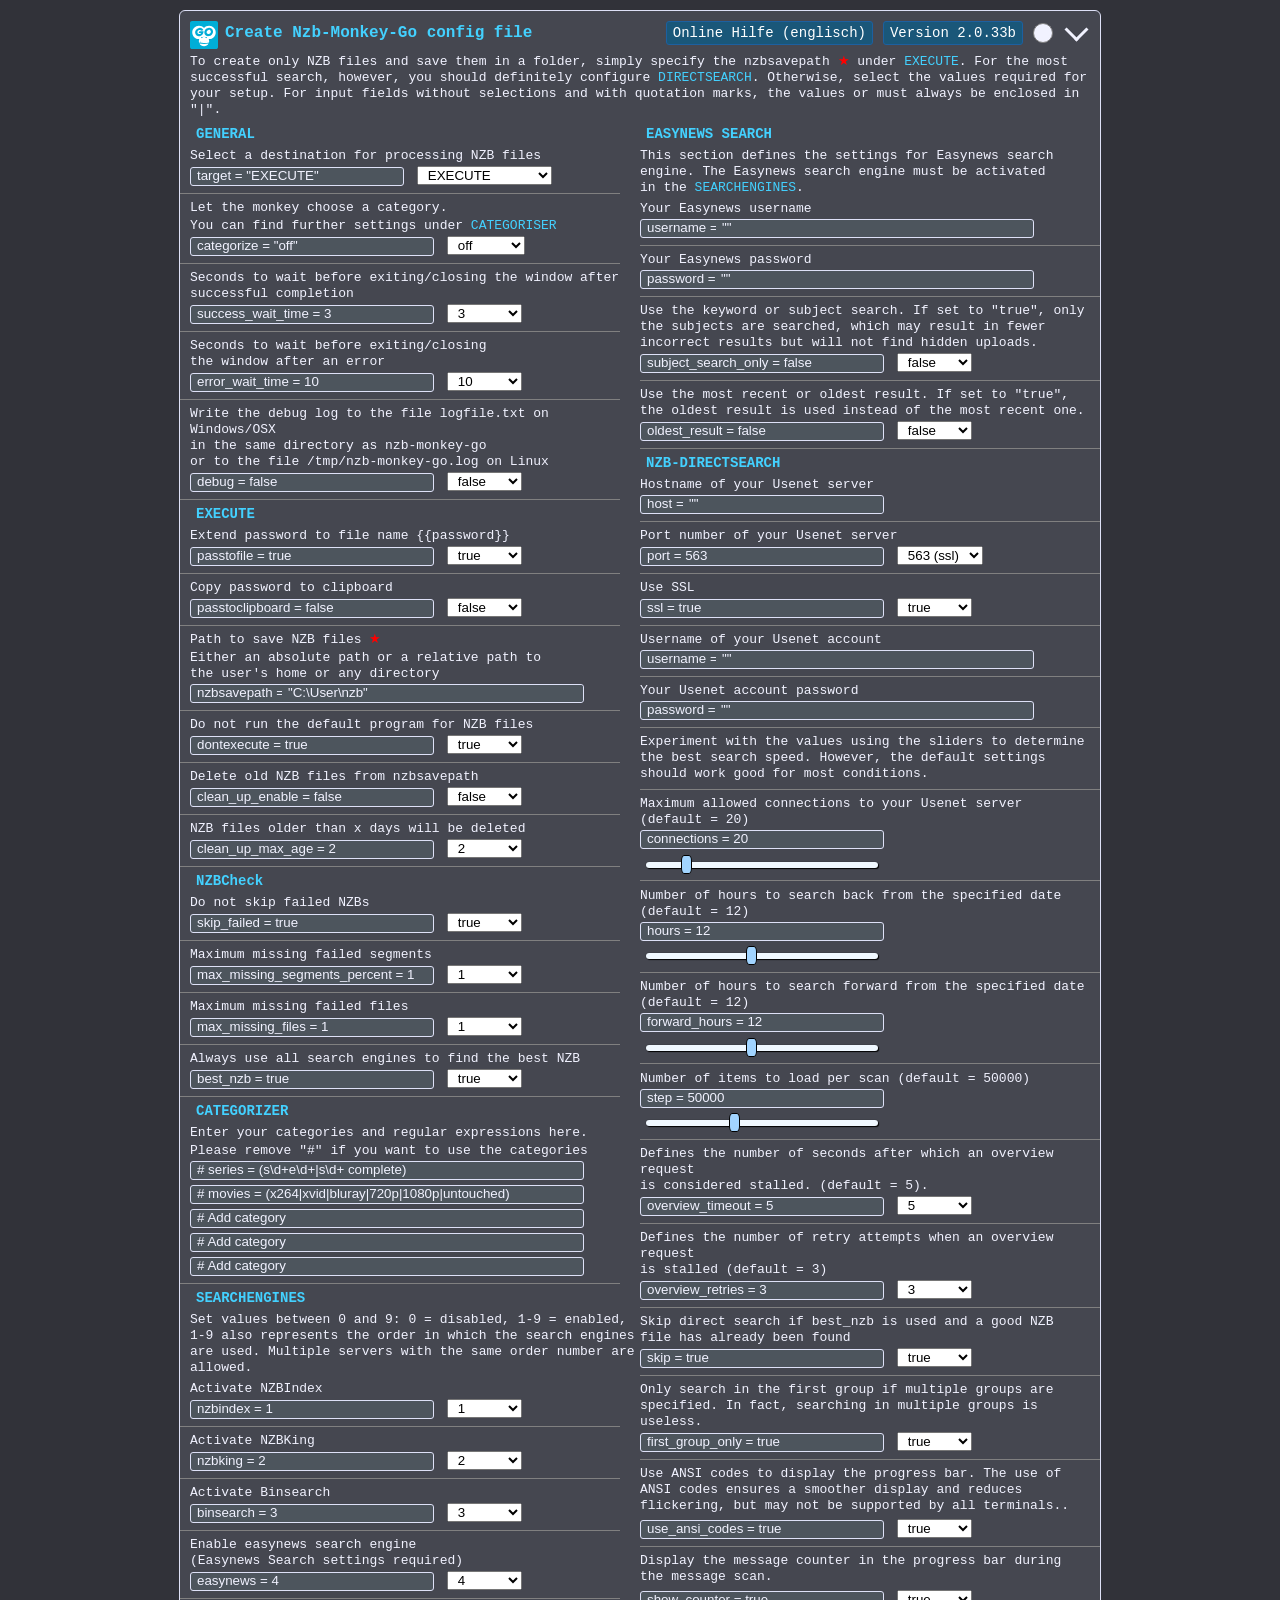
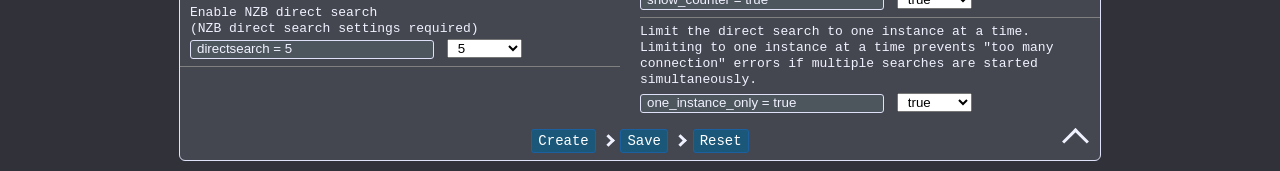
==== src/index.html @ 4f12f962 "Add files via upload" ====
<!--
 * @package monkey-go-config-file-generator
 * @author zwiebus
 * @author TENSAI
-->
<!doctype html>
<html lang="en">
<head>
<meta charset="utf-8">
<meta name="viewport" content="width=device-width, initial-scale=1">
<link rel="shortcut icon" href="nzb-monkey-go.ico">
<link rel="stylesheet" href="styles.css"/>
<title>Monkey-Go-conf-GUI</title>
<script src="template3.0.js"></script> 
</head>
<body>
<div class="container">
<a class="monkey" href="https://github.com/Tensai75/nzb-monkey-go" target="_blank" title="Nzb-monkey-Go"></a>
<a class="dl tobottom" onclick="scrollToBottom();"></a>
<a class="dl sun" id="changestyle" onclick="changeStyle()"></a>
<a class="dl button" href="https://github.com/zwiebus/monkey-go-config-file-generator/releases/" target="_blank" title="Webseite auf neue Version pr&uuml;fen" target="_blank">Version 2.0.33b</a>
<a href="https://github.com/Tensai75/nzb-monkey-go/wiki/" class="dl button" title="Nzb-monkey-Go Wiki" target="_blank">Online Hilfe (englisch)</a>
<h2>Create Nzb-Monkey-Go config file</h2>
<p>To create only NZB files and save them in a folder, simply specify the nzbsavepath <font color="#FF0000">&#9733;</font> under <span class="cat">EXECUTE</span>. For the most successful search, however, you should definitely configure <a class="cat" href="#directsearch">DIRECTSEARCH</a>. Otherwise, select the values required for your setup. For input fields without selections and with quotation marks, the values or must always be enclosed in "|".</p>
<form id="pg" name="pg">
<div class="column">
<div id="general">
<h1>GENERAL</h1>
 <div class="section">
  <p>Select a destination for processing NZB files</p>
  <div class="pgStandard">
   <input type="text" id="pgEXECUTE" name="pgEXECUTE" value="target = &quot;EXECUTE&quot;" readonly/>
     <select class="select" id="select_target">
      <option value="&quot;EXECUTE&quot;">EXECUTE</option>
      <option value="&quot;SABNZBD&quot;">SABNZBD</option>
      <option value="&quot;NZBGET&quot;">NZBGET</option>
      <option value="&quot;SYNOLOGYDLS&quot;">SYNOLOGYDLS</option>
     </select>
   </div>
  <hr class="hrl" size="1" noshade="">
<p>Let the monkey choose a category.</p>
<p>You can find further settings under <a href="#categories" class="cat">CATEGORISER</a></p>
  <div class="pgStandard">
   <input type="text" id="pgcategorize" name="pgcategorize" value="categorize = &quot;off&quot;" readonly/>
     <select class="select" id="select_target_cat" onchange="changeValue(event);">
      <option value="categorize = &quot;off&quot;">off</option>
      <option value="categorize = &quot;auto&quot;">car</option>
      <option value="categorize = &quot;manual&quot;">manual</option>
     </select>
   </div>
  <hr class="hrl" size="1" noshade="">
<p>Seconds to wait before exiting/closing the window after successful completion</p>
  <div class="pgStandard">
   <input type="text" id="pgsuccess_wait_time" name="pgsuccess_wait_time" value="success_wait_time = 3" readonly/>
     <select class="select" onchange="changeValue(event);">
      <option value="success_wait_time = 3">3</option>
      <option value="success_wait_time = 6">6</option>
      <option value="success_wait_time = 10">10</option>
      <option value="success_wait_time = 15">15</option>
     </select>
   </div>
  <hr class="hrl" size="1" noshade="">
<p>Seconds to wait before exiting/closing<br>the window after an error</p>
  <div class="pgStandard">
   <input type="text" id="pgerror_wait_time" name="pgerror_wait_time" value="error_wait_time = 10" readonly/>
     <select class="select" onchange="changeValue(event);">
      <option value="error_wait_time = 10">10</option>
      <option value="error_wait_time = 15">15</option>
      <option value="error_wait_time = 20">20</option>
     </select>
  </div>
  <hr class="hrl" size="1" noshade="">
<p>Write the debug log to the file logfile.txt on Windows/OSX <br>in the same directory as nzb-monkey-go<br>or to the file /tmp/nzb-monkey-go.log on Linux</p>
  <div class="pgStandard">
   <input type="text" id="pgdebug" name="pgdebug" value="debug = false" readonly/>
     <select class="select" onchange="changeValue(event);">
      <option value="debug = false">false</option>
      <option value="debug = true">true</option>
     </select>
   </div>
 </div>
<hr class="hrl" size="1" noshade="">
</div>
<div id="executed" style="display:block;">
<h1>EXECUTE</h1>
<p>Extend password to file name {{password}}</p>
  <div class="pgStandard"><input type="text" id="pgpasstofile" name="pgpasstofile" value="passtofile = true" readonly/>
    <select class="select" onchange="changeValue(event);">
      <option value="passtofile = true">true</option>
      <option value="passtofile = false">false</option>
     </select>
   </div>
<hr class="hrl" size="1" noshade="">
<p>Copy password to clipboard</p>
  <div class="pgStandard"><input type="text" id="pgpasstoclipboard" name="pgpasstoclipboard" value="passtoclipboard = false" readonly/>
     <select class="select" onchange="changeValue(event);">
      <option value="passtoclipboard = false">false</option>
      <option value="passtoclipboard = true">true</option>
     </select>
  </div>
<hr class="hrl" size="1" noshade="">
<p>Path to save NZB files <font color="#FF0000">&#9733;</font></p>
<p>Either an absolute path or a relative path to <br>the user's home or any directory</p>
<div class="pgStandard"><input class="large-input" type="text" id="pgnzbsavepath" name="pgnzbsavepath" value="nzbsavepath = &quot;C:\User\nzb&quot;" readonly/><input class="medium-input" id="comb" value="&quot;C:\User\nzb&quot;" style="margin-left:-302px;width:289px;" oninput="combine(event);" onfocus="setCursor();"><input type="text" value="nzbsavepath = " hidden/></div>
<hr class="hrl" size="1" noshade="">
<p>Do not run the default program for NZB files</p>
<div class="pgStandard"><input type="text" id="pgdontexecute" name="pgdontexecute" value="dontexecute = true" readonly/>
     <select class="select" onchange="changeValue(event);">
      <option value="dontexecute = true">true</option>
      <option value="dontexecute = false">false</option>
     </select>
     </div>
<hr class="hrl" size="1" noshade="">
<p>Delete old NZB files from nzbsavepath</p>
<div class="pgStandard"><input type="text" id="pgclean_up_enable" name="pgclean_up_enable" value="clean_up_enable = false" readonly/>
     <select class="select" onchange="changeValue(event);">
      <option value="clean_up_enable = false">false</option>
      <option value="clean_up_enable = true">true</option>
     </select>
     </div>
<hr class="hrl" size="1" noshade="">
<p>NZB files older than x days will be deleted</p>
<div class="pgStandard"><input type="text" id="pgclean_up_max_age" name="pgclean_up_max_age" value="clean_up_max_age = 2" readonly/>
     <select class="select" onchange="changeValue(event);">
      <option value="clean_up_max_age = 2">2</option>
      <option value="clean_up_max_age = 1">1</option>
      <option value="clean_up_max_age = 5">5</option>
     </select>
     </div>
</div>
<div id="sabnzbd" style="display:none;">
<h1>SABNZBD</h1>
<p>SABnzbd hostname</p>
<div class="pgStandard"><input type="text" id="pghost" name="pghost" value="host = &quot;localhost&quot;" readonly/><input class="small-input" type="text" id="comb" value="&quot;localhost&quot;" style="margin-left:-201px;" oninput="combine(event);" onfocus="setCursor();"><input type="text" value="host = " hidden/></div>
<hr class="hrl" size="1" noshade="">
<p>SABnzbd port</p>
<div class="pgStandard"><input type="text" id="pgport" name="pgport" value="port = 8080" readonly/><input class="small-input" type="text" id="comb" value="8080" style="margin-left:-201px;" oninput="combine(event);" onfocus="setCursor();"><input type="text" value="port = " hidden/></div>
<hr class="hrl" size="1" noshade="">
<p>Use https</p>
<div class="pgStandard"><input type="text" id="pgssl" name="pgssl" value="ssl = false" readonly/>
     <select class="select" onchange="changeValue(event);">
      <option value="ssl = false">false</option>
      <option value="ssl = true">true</option>
     </select></div>
<hr class="hrl" size="1" noshade="">
<p>Skip SSL security checks <br>(e.g. for self-signed certificates)</p>
<div class="pgStandard"><input type="text" id="pgskip_check" name="pgskip_check" value="skip_check = false" readonly/>
     <select class="select" onchange="changeValue(event);">
      <option value="skip_check = false">false</option>
      <option value="skip_check = true">true</option>
     </select>
     </div>
<hr class="hrl" size="1" noshade="">
<p>NZB key. Found under Settings/General/Security. The NZB is passed directly to SABNZBD.</p>
<div class="pgStandard"><input class="large-input" type="text" id="pgnzbkey" name="pgnzbkey" value="nzbkey = &quot;&quot;" readonly/><input class="medium-input" id="comb" value="&quot;&quot;" style="margin-left:-335px;" oninput="combine(event);" onfocus="setCursor();"><input type="text" value="nzbkey = " hidden/></div>
<hr class="hrl" size="1" noshade="">
<p>Basic Auth Username</p>
<div class="pgStandard"><input type="text" class="large-input" id="pgbasicauth_username" name="pgbasicauth_username" value="basicauth_username = &quot;&quot;" readonly/><input id="comb" value="&quot;&quot;" style="margin-left:-256px;" oninput="combine(event);" onfocus="setCursor();"><input type="text" value="basicauth_username = " hidden/></div>
<hr class="hrl" size="1" noshade="">
<p>Basic Auth Password</p>
<div class="pgStandard"><input type="text" class="large-input" id="pgbasicauth_password" name="pgbasicauth_password" value="basicauth_password = &quot;&quot;" readonly/><input id="comb" value="&quot;&quot;" style="margin-left:-257px;" oninput="combine(event);" onfocus="setCursor();"><input type="text" value="basicauth_password = " hidden/></div>
<hr class="hrl" size="1" noshade="">
<p>Basepath</p>
<div class="pgStandard"><input class="large-input" type="text" id="pgbasepath" name="pgbasepath" value="basepath = &quot;&quot;" readonly/><input class="medium-input" id="comb" value="&quot;&quot;" style="margin-left:-323px;" oninput="combine(event);" onfocus="setCursor();"><input type="text" value="basepath = " hidden/></div>
<hr class="hrl" size="1" noshade="">
<p>category</p>
<div class="pgStandard"><input class="large-input" type="text" id="pgcategory" name="pgcategory" value="category = &quot;&quot;" readonly/><input class="medium-input" t="" id="comb" value="&quot;&quot;" style="margin-left:-324px;" oninput="combine(event);" onfocus="setCursor();"><input type="text" value="category = " hidden/></div>
<hr class="hrl" size="1" noshade="">
<p>NZB paused add to queue</p>
<div class="pgStandard"><input type="text" id="pgaddpaused" name="pgaddpaused" value="addpaused = false" readonly/>
     <select class="select" onchange="changeValue(event);">
      <option value="addpaused = false">false</option>
      <option value="addpaused = true">true</option>
     </select>
     </div>
<hr class="hrl" size="1" noshade="">
<p>Add compression when uploading, either "none" or "zip." Useful when running SABNZBD externally (server, NAS, etc.).</p>
<div class="pgStandard"><input type="text" id="pgcompression" name="pgcompression" value="compression = &quot;none&quot;" readonly/>
     <select class="select" onchange="changeValue(event);">
      <option value="compression = &quot;none&quot;">none</option>
      <option value="compression = &quot;zip&quot;">zip</option>
     </select>
     </div>
</div>
<div id="nzbget" style="display:none;">
<h1>NZBGET</h1>
<p>NZBGET hostname</p>
<div class="pgStandard"><input type="text" id="pghostnget" name="pghostnget" value="host = &quot;localhost&quot;" readonly/><input class="small-input" type="text" id="comb" value="&quot;localhost&quot;" style="margin-left:-201px;" oninput="combine(event);" onfocus="setCursor();"><input type="text" value="host = " hidden/></div>
<hr class="hrl" size="1" noshade="">
<p>NZBGET port</p>
<div class="pgStandard"><input type="text" id="pgportnget" name="pgportnget" value="port = 6789" readonly/><input class="small-input" type="text" id="comb" value="6789" style="margin-left:-201px;" oninput="combine(event);"><input type="text" value="port = " hidden/></div>
<hr class="hrl" size="1" noshade="">
<p>Use https</p>
<div class="pgStandard"><input type="text" id="pgsslnget" name="pgsslnget" value="ssl = false" readonly/>
     <select class="select" onchange="changeValue(event);">
      <option value="ssl = false">false</option>
      <option value="ssl = true">true</option>
     </select>
     </div>
<hr class="hrl" size="1" noshade="">
<p>Skip SSL security checks <br>(e.g. for self-signed certificates)</p>
<div class="pgStandard"><input type="text" id="pgskip_check_nget" name="pgskip_check_nget" value="skip_check = false" readonly/>
     <select class="select" onchange="changeValue(event);">
      <option value="skip_check = false">false</option>
      <option value="skip_check = true">true</option>
     </select></div>
<hr class="hrl" size="1" noshade="">
<p>Basic Auth Username</p>
<div class="pgStandard"><input type="text" class="large-input" id="pgusernget" name="pgusernget" value="user = &quot;&quot;" readonly/><input id="comb" value="&quot;&quot;" style="margin-left:-350px;width:330px;" oninput="combine(event);" onfocus="setCursor();"><input type="text" value="user = " hidden/></div>
<hr class="hrl" size="1" noshade="">
<p>Basic Auth Password</p>
<div class="pgStandard"><input type="text" class="large-input" id="pgpassnget" name="pgpassnget" value="pass = &quot;&quot;" readonly/><input id="comb" value="&quot;&quot;" style="margin-left:-349px;width:331px;" oninput="combine(event);" onfocus="setCursor();"><input type="text" value="pass = " hidden/></div>
<hr class="hrl" size="1" noshade="">
<p>Basepath</p>
<div class="pgStandard"><input class="large-input" type="text" id="pgbasepathnget" name="pgbasepathnget" value="basepath = &quot;&quot;" readonly/><input class="medium-input" id="comb" value="&quot;&quot;" style="margin-left:-323px;" oninput="combine(event);" onfocus="setCursor();"><input type="text" value="basepath = " hidden/></div>
<hr class="hrl" size="1" noshade="">
<p>category</p>
<div class="pgStandard"><input class="large-input" type="text" id="pgcategorynget" name="pgcategorynget" value="category = &quot;&quot;" readonly/><input class="medium-input" t="" id="comb" value="&quot;&quot;" style="margin-left:-324px;" oninput="combine(event);" onfocus="setCursor();"><input type="text" value="category = " hidden/></div>
<hr class="hrl" size="1" noshade="">
<p>NZB paused add to queue</p>
<div class="pgStandard"><input type="text" id="pgaddpausednget" name="pgaddpausednget" value="addpaused = false" readonly/>
     <select class="select" onchange="changeValue(event);">
      <option value="addpaused = false">false</option>
      <option value="addpaused = true">true</option>
     </select>
     </div>
</div>
<div id="synologydls" style="display:none;">
<h1>SYNOLOGYDLS</h1>
<p>Downloadstation host</p>
<div class="pgStandard"><input type="text" id="pghostsyn" name="pghostsyn" value="host = &quot;localhost&quot;" readonly/><input class="small-input" type="text" id="comb" value="&quot;localhost&quot;" style="margin-left:-201px;" oninput="combine(event);" onfocus="setCursor();"><input type="text" value="host = " hidden/></div>
<hr class="hrl" size="1" noshade="">
<p>Downloadstation port</p>
<div class="pgStandard"><input type="text" id="pgportsyn" name="pgportsyn" value="port = 5000" readonly/><input class="small-input" type="text" id="comb" value="5000" style="margin-left:-201px;" oninput="combine(event);"><input type="text" value="port = " hidden/></div>
<hr class="hrl" size="1" noshade="">
<p>Use https</p>
<div class="pgStandard"><input type="text" id="pgsslsyn" name="pgsslsyn" value="ssl = false" readonly/>
     <select class="select" onchange="changeValue(event);">
      <option value="ssl = false">false</option>
      <option value="ssl = true">true</option>
     </select>
     </div>
<hr class="hrl" size="1" noshade="">
<p>Skip SSL security checks <br>(e.g. for self-signed certificates)</p>
<div class="pgStandard"><input type="text" id="pgskip_check_syn" name="pgskip_check_syn" value="skip_check = false" readonly/>
     <select class="select" onchange="changeValue(event);">
      <option value="skip_check = false">false</option>
      <option value="skip_check = true">true</option>
     </select>
     </div>
<hr class="hrl" size="1" noshade="">
<p>Downloadstation username</p>
<div class="pgStandard"><input type="text" class="large-input" id="pgusersyn" name="pgusersyn" value="user = &quot;&quot;" readonly/><input id="comb" value="&quot;&quot;" style="margin-left:-350px;width:330px;" oninput="combine(event);" onfocus="setCursor();"><input type="text" value="user = " hidden/></div>
<hr class="hrl" size="1" noshade="">
<p>Downloadstation password</p>
<div class="pgStandard"><input type="text" class="large-input" id="pgpasssyn" name="pgpasssyn" value="pass = &quot;&quot;" readonly/><input id="comb" value="&quot;&quot;" style="margin-left:-349px;width:331px;" oninput="combine(event);" onfocus="setCursor();"><input type="text" value="pass = " hidden/></div>
<hr class="hrl" size="1" noshade="">
<p>Basepath</p>
<div class="pgStandard"><input class="large-input" type="text" id="pgbasepathsyn" name="pgbasepathsyn" value="basepath = &quot;&quot;" readonly/><input class="medium-input" id="comb" value="&quot;&quot;" style="margin-left:-323px;" oninput="combine(event);" onfocus="setCursor();"><input type="text" value="basepath = " hidden/></div>
</div>
<hr class="hrl" size="1" noshade="">
<div id="nzbcheck" style="display:block;">
<h1>NZBCheck</h1>
<p>Do not skip failed NZBs</p>
<div class="pgStandard"><input type="text" id="pgskip_failed" name="pgskip_failed" value="skip_failed = true" readonly/>
     <select class="select" onchange="changeValue(event);">
      <option value="skip_failed = true">true</option>
      <option value="skip_failed = false">false</option>
     </select>
     </div>
<hr class="hrl" size="1" noshade="">
<p>Maximum missing failed segments</p>
<div class="pgStandard"><input type="text" id="pgmax_missing_segments_percent" name="pgmax_missing_segments_percent" value="max_missing_segments_percent = 1" readonly/>
     <select class="select" onchange="changeValue(event);">
      <option value="max_missing_segments_percent = 1">1</option>
      <option value="max_missing_segments_percent = 2">2</option>
      <option value="max_missing_segments_percent = 5">5</option>
     </select>
     </div>
<hr class="hrl" size="1" noshade="">
<p>Maximum missing failed files</p>
<div class="pgStandard"><input type="text" id="pgmax_missing_files" name="pgmax_missing_files" value="max_missing_files = 1" readonly/>
     <select class="select" onchange="changeValue(event);">
      <option value="max_missing_files = 1">1</option>
      <option value="max_missing_files = 2">2</option>
      <option value="max_missing_files = 3">3</option>
     </select>
     </div>
<hr class="hrl" size="1" noshade="">
<p>Always use all search engines to find the best NZB</p>
<div class="pgStandard"><input type="text" id="pgbest_nzb" name="pgbest_nzb" value="best_nzb = true" readonly/>
     <select class="select" onchange="changeValue(event);">
      <option value="best_nzb = true">true</option>
      <option value="best_nzb = false">false</option>
     </select>
     </div>
</div>
<hr class="hrl" size="1" noshade="">
<div id="categories" style="display:block;">
<h1>CATEGORIZER</h1>
<p>Enter your categories and regular expressions here.</p>
<p>Please remove "#" if you want to use the categories</p>
<div class="pgStandard"><input type="text" class="large-input" id="pgseries" name="pgseries" value="# series = (s\d+e\d+|s\d+ complete)"></div>
<div class="pgStandard"><input type="text" class="large-input" id="pgmovies" name="pgmovies" value="# movies = (x264|xvid|bluray|720p|1080p|untouched)"></div>
<div class="pgStandard"><input type="text" class="large-input" id="pgetc" name="pgetc" value="# Add category"></div>
<div class="pgStandard"><input type="text" class="large-input" id="pgetc2" name="pgetc2" value="# Add category"></div>
<div class="pgStandard"><input type="text" class="large-input" id="pgetc3" name="pgetc3" value="# Add category"></div>
</div>
<hr class="hrl" size="1" noshade="">
<div id="searchengines" style="display:block;">
<h1>SEARCHENGINES</h1>
<p style="margin-bottom:5px;">Set values between 0 and 9: 0 = disabled, 1-9 = enabled, 1-9 also represents the order in which the search engines are used. Multiple servers with the same order number are allowed.</p>
<p>Activate NZBIndex</p>
<div class="pgStandard"><input type="text" id="pgnzbindex" name="pgnzbindex" value="nzbindex = 1" readonly/>
     <select class="select" onchange="changeValue(event);">
      <option value="nzbindex =  1"> 1 </option>
      <option value="nzbindex =  2"> 2 </option>
      <option value="nzbindex =  3"> 3 </option>
      <option value="nzbindex =  4"> 4 </option>
      <option value="nzbindex =  5"> 5 </option>
      <option value="nzbindex =  0"> 0 </option>
     </select>
     </div>
<hr class="hrl" size="1" noshade="">
<p>Activate NZBKing</p>
<div class="pgStandard"><input type="text" id="pgnzbking" name="pgnzbking" value="nzbking = 2" readonly/>
     <select class="select" onchange="changeValue(event);">
      <option value="nzbking =  2"> 2 </option>
      <option value="nzbking =  1"> 1</option>
      <option value="nzbking =  3"> 3 </option>
      <option value="nzbking =  4"> 4 </option>
      <option value="nzbking =  5"> 5 </option>
      <option value="nzbking =  0"> 0 </option>
     </select></div>
<hr class="hrl" size="1" noshade="">
<p>Activate Binsearch</p>
<div class="pgStandard"><input type="text" id="pgbinsearch" name="pgbinsearch" value="binsearch = 3" readonly/>
     <select class="select" onchange="changeValue(event);">
      <option value="binsearch =  3"> 3 </option>
      <option value="binsearch =  1"> 1 </option>
      <option value="binsearch =  2"> 2 </option>
      <option value="binsearch =  4"> 4 </option>
      <option value="binsearch =  5"> 5 </option>
      <option value="binsearch =  0"> 0 </option>
     </select>
     </div>
<hr class="hrl" size="1" noshade>
<p>Enable easynews search engine<br>(Easynews Search settings required)</p>
<div class="pgStandard"><input type="text" id="pgeasynews" name="pgeasynews" value="easynews = 4" readonly/>
     <select class="select" onchange="changeValue(event);">
      <option value="easynews =  4"> 4 </option>
      <option value="easynews =  1"> 1 </option>
      <option value="easynews =  2"> 2 </option>
      <option value="easynews =  3"> 3 </option>
      <option value="easynews =  5"> 5 </option>
      <option value="easynews =  0"> 0 </option>
     </select>
     </div>
<hr class="hrl" size="1" noshade>
<p>Enable NZB direct search <br>(NZB direct search settings required)</p>
<div class="pgStandard"><input type="text" id="pgdirectsearch" name="pgdirectsearch" value="directsearch = 5" readonly/>
     <select class="select" onchange="changeValue(event);">
      <option value="directsearch = 5"> 5 </option>
      <option value="directsearch = 1"> 1 </option>
      <option value="directsearch = 2"> 2 </option>
      <option value="directsearch = 3"> 3 </option>
      <option value="diectsearch =  4"> 4 </option>
      <option value="directsearch = 0"> 0 </option>
     </select>
    </div>
 </div>
<hr class="hrl" size="1" noshade>
</div>
<div class="column">
<div id="easynews" style="display:block;">
<h1>EASYNEWS SEARCH</h1>
<p style="margin-bottom:5px;">This section defines the settings for Easynews search engine. The Easynews search engine must be activated<br>in the <a class="cat" href="#searchengines">SEARCHENGINES</a>.</p>
<p>Your Easynews username</p>
<div class="pgStandard"><input type="text" class="large-input" id="pgeasyusername" name="pgeasyusername" value="username = &quot;&quot;"readonly/><input class="medium-input" id="comb" value="&quot;&quot;" style="margin-left:-318px;" oninput="combine(event);" onfocus="setCursor();"/><input type="text" value="username = " hidden/></div>
<hr class="hrr" size="1" noshade>
<p>Your Easynews password</p>
<div class="pgStandard"><input type="text" class="large-input" id="pgeasypassword" name="pgeasypassword" value="password = &quot;&quot;" readonly/><input class="medium-input" id="comb" value="&quot;&quot;" style="margin-left:-319px;" oninput="combine(event);" onfocus="setCursor();"/><input type="text" value="password = " hidden/></div>
<hr class="hrr" size="1" noshade>
<p>Use the keyword or subject search. If set to "true", only the subjects are searched, which may result in fewer incorrect results but will not find hidden uploads.</p>
<div class="pgStandard"><input type="text" id="pgsubjectonly" name="pgsubjectonly" value="subject_search_only = false" readonly/>
     <select class="select" onchange="changeValue(event);">
      <option value="subject_search_only = false">false</option>
      <option value="subject_search_only = true">true</option>
     </select>
     </div>
<hr class="hrr" size="1" noshade>
<p>Use the most recent or oldest result. If set to "true", the oldest result is used instead of the most recent one.</p>
<div class="pgStandard"><input type="text" id="pgoldestresult" name="pgoldestresult" value="oldest_result = false" readonly/>
     <select class="select" onchange="changeValue(event);">
      <option value="oldest_result = false">false</option>
      <option value="oldest_result = true">true</option>
     </select>
     </div>
 </div>
<hr class="hrr" size="1" noshade>
<div id="directsearch" style="display:block;">
<h1>NZB-DIRECTSEARCH</h1>
<p>Hostname of your Usenet server</p>
<div class="pgStandard"><input type="text" id="pghostdir" name="pghostdir" value="host = &quot;&quot;" readonly/><input class="small-input" type="text" id="comb" value="&quot;&quot;" style="margin-left:-201px;" oninput="combine(event);" onfocus="setCursor();"><input type="text" value="host = " hidden/></div>
<hr class="hrr" size="1" noshade="">
<p>Port number of your Usenet server</p>
<div class="pgStandard"><input type="text" id="pgportdir" name="pgportdir" value="port = 563" readonly>
     <select id="port" class="select" onchange="changeValueAndSSL(event);">
      <option value="port = 563">563 (ssl)</option>
      <option value="port = 443">443 (ssl)</option>
      <option value="port = 119">119</option>
     </select>
     </div>
<hr class="hrr" size="1" noshade="">
<p>Use SSL</p>
<div class="pgStandard"><input type="text" id="pgssldir" name="pgssldir" value="ssl = true" readonly/>
     <select id="ssl" class="select" onchange="changeValueAndPort(event);">
      <option value="ssl = true">true</option>
      <option value="ssl = false">false</option>
     </select>
     </div>
<hr class="hrr" size="1" noshade="">
<p>Username of your Usenet account</p>
<div class="pgStandard"><input type="text" class="large-input" id="pgusername" name="pgusername" value="username = &quot;&quot;" readonly/><input class="medium-input" id="comb" value="&quot;&quot;" style="margin-left:-318px;" oninput="combine(event);" onfocus="setCursor();"><input type="text" value="username = " hidden/></div>
<hr class="hrr" size="1" noshade="">
<p>Your Usenet account password</p>
<div class="pgStandard"><input type="text" class="large-input" id="pgpassworddir" name="pgpassworddir" value="password = &quot;&quot;" readonly/><input class="medium-input" id="comb" value="&quot;&quot;" style="margin-left:-319px;" oninput="combine(event);" onfocus="setCursor();"><input type="text" value="password = " hidden/></div>
<hr class="hrr" size="1" noshade="">
<p>Experiment with the values using the sliders to determine the best search speed.
However, the default settings should work good for most conditions.</p>
<hr class="hrr" size="1" noshade="">
<p>Maximum allowed connections to your Usenet server <br>(default = 20)</p>
<div class="pgStandard"><input type="text" id="pgconnections" name="pgconnections" value="connections = 20" readonly/>
<!-- Comment this out for manual parameter input : -->
    <input type="range" step="1" min="5" max="100" value="20" class="slider" oninput="combine(event);"/>
    <input type="text" value="connections = " hidden/>
<!-- Comment this in for manual parameter input :
     <input id="comb" value="20" style="margin-left:-165px; width:130px;" oninput="combine(event);"/>
     <input type="text" value="connections = " hidden/> -->
</div>
<hr class="hrr" size="1" noshade="">
<p>Number of hours to search back from the specified date<br>(default = 12)</p>
<div class="pgStandard"><input type="text" id="pghours" name="pghours" value="hours = 12" readonly/>
<!-- Comment this out for manual parameter input : -->
    <input type="range" step="1" min="2" max="24" value="12" class="slider" oninput="combine(event);"/>
    <input type="text" value="hours = " hidden/>
<!-- Comment this in for manual parameter input :
     <input id="comb" value="20" style="margin-left:-200px; width:140px;" oninput="combine(event);"/>
     <input type="text" value="hours = " hidden/>  -->
</div>
<hr class="hrr" size="1" noshade="">
<p>Number of hours to search forward from the specified date<br>(default = 12)</p>
<div class="pgStandard"><input type="text" id="pgforward_hours" name="pgforward_hours" value="forward_hours = 12" readonly/>
<!-- Comment this out for manual parameter input : -->
    <input type="range" step="1" min="2" max="24" value="12" class="slider" oninput="combine(event);"/>
    <input type="text" value="forward_hours = " hidden/>
<!-- Comment this in for manual parameter input :
     <input id="comb" value="20" style="margin-left:-200px; width:140px;" oninput="combine(event);"/>
     <input type="text" value="hours = " hidden/>  -->
</div>
<hr class="hrr" size="1" noshade="">
<p>Number of items to load per scan (default = 50000)</p>
<div class="pgStandard"><input type="text" id="pgstep" name="pgstep" value="step = 50000" readonly/>
<!-- Comment this out for manual parameter input : -->
    <input type="range" step="1000" min="20000" max="100000" value="50000" class="slider" oninput="combine(event);"/>
    <input type="text" value="step = " hidden/>
<!-- Comment this in for manual parameter input :
    <input class="small-input" id="comb" value="20000" style="margin-left:-201px;" oninput="combine(event);"/>
    <input type="text" value="step = " hidden/> -->
</div>
<hr class="hrr" size="1" noshade="">
<p>Defines the number of seconds after which an overview request<br>is considered stalled. (default = 5).</p>
<div class="pgStandard"><input type="text" id="pgovtimeout" name="pgovtimeout" value="overview_timeout = 5" readonly/>
     <select class="select" onchange="changeValue(event);">
      <option value="overview_timeout = 5"> 5 </option>
      <option value="overview_timeout = 8"> 8 </option>
      <option value="overview_timeout = 10"> 10 </option>
     </select>
     </div>
<hr class="hrr" size="1" noshade>
<p>Defines the number of retry attempts when an overview request<br>is stalled (default = 3)</p>
<div class="pgStandard"><input type="text" id="pgovretries" name="pgovretries" value="overview_retries = 3" readonly/>
     <select class="select" onchange="changeValue(event);">
      <option value="overview_retries = 3"> 3 </option>
      <option value="overview_retries = 4"> 4 </option>
      <option value="overview_retries = 5"> 5 </option>
     </select>
     </div>
<hr class="hrr" size="1" noshade>
<p>Skip direct search if best_nzb is used and a good NZB file has already been found</p>
<div class="pgStandard"><input type="text" id="pgskipdir" name="pgskipdir" value="skip = true" readonly/>
     <select class="select" onchange="changeValue(event);">
      <option value="skip = true">true</option>
      <option value="skip = false">false</option>
     </select>
     </div>
<hr class="hrr" size="1" noshade="">
<p>Only search in the first group if multiple groups are specified. In fact, searching in multiple groups is useless.</p>
<div class="pgStandard"><input type="text" id="pgfirst_group_only" name="pgfirst_group_only" value="first_group_only = true" readonly/>
     <select class="select" onchange="changeValue(event);">
      <option value="first_group_only = true">true</option>
      <option value="first_group_only = false">false</option>
     </select>
     </div>
     <hr class="hrr" size="1" noshade>
<p style="margin-bottom:5px;">Use ANSI codes to display the progress bar. The use of ANSI codes ensures a smoother display and reduces flickering, but may not be supported by all terminals..</p>
<div class="pgStandard"><input type="text" id="pgansycodes" name="pgansycodes" value="use_ansi_codes = true" readonly/>
     <select class="select" onchange="changeValue(event);">
      <option value="use_ansi_codes = true">true</option>
      <option value="use_ansi_codes = false">false</option>
     </select>
     </div>
<hr class="hrr" size="1" noshade>
<p style="margin-bottom:5px;">Display the message counter in the progress bar during the message scan.</p>
<div class="pgStandard"><input type="text" id="pgshowcounter" name="pgshowcounter" value="show_counter = true" readonly/>
     <select class="select" onchange="changeValue(event);">
      <option value="show_counter = true">true</option>
      <option value="show_counter = false">false</option>
     </select>
     </div>
<hr class="hrr" size="1" noshade>
<p style="margin-bottom:5px;">Limit the direct search to one instance at a time. Limiting to one instance at a time prevents "too many connection" errors if multiple searches are started simultaneously.</p>
<div class="pgStandard"><input type="text" id="pginstance" name="pginstance" value="one_instance_only = true" readonly/>
     <select class="select" onchange="changeValue(event);">
      <option value="one_instance_only = true">true</option>
      <option value="one_instance_only = false">false</option>
     </select>
     </div>
  </div>
</form>
</div>
<br style="clear:both;">
<div class="buttons" id="buttons" align="center">
<a class="button tooltip" onclick="getData()">Create</a> <i class="arrow"></i>
 <a class="button" onclick="safeConfig()">Save</a> <i class="arrow"></i>
 <a class="button" onclick="clearConfig()">Reset</a>
</div>
<div style="display:none;" class="config" id="conf">
<div style="display:none;" class="pgconfig" id="pgconfig"></div>
<span class="button toggleconf" onclick="toggleConf();" title="Window / below inputs">Below</span>
<span class="button conf" onclick="closeConfig();" title="Doesn't delete config!">Close</span>
</div>
<i class="totop" onclick="scrollToTop();"></i>
</div>
<script src="monkey-go-gui-conf.js"></script>
</body>
</html>
---- src/styles.css ----
/* @package monkey-go-config-file-generator
 * @author zwiebus */

@media only screen and (max-width: 900px) {
  body {
    background: #454750!important;
  }
  .container {
    border: none!important;
    margin: 0 5px!important;
    padding: 0!important;
  }
  .column {
    width: 100%!important;
  }
  #pgconfig, #conf {
    width: 95%!Important;
  }
  .hrl {
    margin-right: -10px!important;
  }
  .hrr {
    margin-left: -10px!important;
  }
  h2 {
    margin-top: 30px!Important;
    margin-left: 0!Important;
    display: flex;
    justify-content: center;
  }
}
@media only screen and (max-width: 420px) {
  .large-input {
    width: 310px!important;
  }
  .dl {
    margin-right: 5px!important;
  }

  .totop, .tobottom {
    display:none!Important;
  }
}
.light-mode {
  color: #000!important;
  background: #F5F5F5!important;
  border-color: #000!important;
}
.light-mode input {
  background: #fff!important;
}
.light-mode input:focus {
  border-color: red!Important;
}
.light-mode .slider {
  background:transparent!Important;
}
.light-mode .button {
  color: #00009F!important;
  background: #D0F1F3!important;
}
.light-mode .button:hover {
  background: #A5DAED!important;
}
.light-mode .button:active {
  background: #F2FBFA!important;
}
.light-mode #pgconfig {
  background: #F5F5F6!Important;
}
.light-mode h1, .light-mode h2, .light-mode .cat {
  color: #00009F!important;
}
body {
  color: #F1F2FF;
  font-family: Monospace,Consolas,Menlo,Monaco,DroidSansMono,Arial;
  background: #313239;
}

.configbelow {
  position: relative;
  font-size: 11px;
}
.toggleconf {
  position: relative;
  float: right;
  margin: -35px 125px 0;
  z-index: 200
}
p {
  margin: 2px 0;
}
a {
  text-decoration:none;
}
.container {
  position: relative;
  content: "";
  display: table;
  clear: both;
  font-size: 13px;
  line-height: 16px;
  background: #454750;
  width: 98%;
  max-width: 900px;
  margin: 10px auto;
  padding: 10px;
  border: 1px solid #DEE1F7;
  border-radius: 6px;
}
.column {
  float: left;
  width: 50%;
}
h1 {
  font-size: 14px;
  margin: 6px;
  color: #43d1ff;
}
h2 {
  color: #43d1ff;
  font-size: 16px;
  margin-left: 35px;
  margin-top: 4px;
}
.select {
  margin-left: 5px;
  padding: 0 6px;
  min-width: 75px;
}
.config {
  position:fixed;
  top: 20px;
  left: 50%;
  height: 90%;
  transform:translateX(-50%);
  z-index: 100;
}
.conf {
  position:relative;
  float: right;
  margin: -35px 30px 0;
  z-index: 200
}
.pgconfig {
  position: relative;
  min-height: 50%;
  min-width: 500px;
  max-height: 90%;
  max-width: 700px;
  background: #454755;
  font-size: 11px;
  padding: 10px;
  border: 1px solid #DEE1F7;
  border-radius: 5px;
  resize: both;
  overflow: auto;
  z-index: 50;
}
input {
  color: #F1F2FF;
  background: #4d555d;
  padding: 0 6px 2px;
  border: 1px solid #DEE1F7;
  border-radius: 3px;
  width: 230px;
}
input:focus {
  outline: none;
  border-color:#43d1ff;
}
#comb {
  border: none;
}
.large-input {
  width: 380px;
}
.medium-input {
  width: 300px;
}
.small-input {
  width: 188px;
}
#pgEXECUTE {
   width:200px;
}
.button {
  background: #1A5779;
  color: #fff;
  font-size: 14px;
  border: 1px solid #1C60A0;
  border-radius: 3px;
  padding: 3px 6px;
  cursor: pointer;
}
.button:hover {
  background: #2d4f78;
  border-color: #325378;
}
.button:active {
  background: #7C37AD;
  border-color: #535a62;
}
.buttons {
  position: relative;
  margin-top: 20px;
  z-index: 60;
}
.changebg {
  float: right;
  margin-right: 0;
}
#pgseries, #pgmovies, #pgetc, #pgetc2 {
  margin-bottom: 5px;
}
.cat {
  color: #43d1ff;
}
.dl {
  float:right;
  margin-right: 10px;
  top:0;
}
.hrl {
  margin-left: -10px;
  margin-right: 20px;
}
.hrr {
  margin-right: -10px;
}
.slider {
  -webkit-appearance: none;
  position: relative;
  top: 6px;
  width: 232px;
  height: 19px;
  margin: 0 0 10px 0;
  border :none;
  background: transparent;
  display: block;
}
.slider::-webkit-slider-runnable-track {
  width: 232px;
  height: 6px;
  border: none;
  border-radius: 3px;
  background: #F0F8FF;
  box-shadow: 1px 1px 1px #000, 0px 0px 1px #0d0d0d;
}
.slider::-moz-range-track {
  width: 232px;
  height: 6px;
  border: none;
  border-radius: 3px;
  background: #F0F8FF;
  box-shadow: 1px 1px 1px #000, 0px 0px 1px #0d0d0d;
}
.slider::-webkit-slider-thumb {
  -webkit-appearance: none;
  margin-top: -7px;
  width: 11px;
  height: 19px;
  background: #a1d4ff;
  cursor: pointer;
  border: 1px solid #000;
  border-radius: 30%;
}
.slider::-moz-range-thumb {
  width: 11px;
  height: 19px;
  background: #a1d4ff;
  cursor: pointer;
  border: 1px solid #000;
  border-radius: 30%;
}
.moon {
  margin-top: 2px;
  height: 20px;
  width: 20px;
  border-radius: 50%;
  box-shadow: 6px 0 0 0 #7F7F7F inset;
  background: #F1F2FF;
  cursor: pointer;
}
.sun {
  margin-top: 2px;
  height: 18px;
  width: 18px;
  border: 1px solid #7F7F7F;
  border-radius: 50%;
  background: #F1F2FF;
  cursor: pointer;
}
/* .sun {
  background-image: url("data:image/svg+xml,%3Csvg xmlns='http://www.w3.org/2000/svg' xmlns:xlink='http://www.w3.org/1999/xlink' viewBox='0,0,256,256' fill-rule='nonzero'%3E%3Cg fill='%23ffd200' fill-rule='nonzero' stroke='none' stroke-width='1' stroke-linecap='butt' stroke-linejoin='miter' stroke-miterlimit='10' stroke-dasharray='' stroke-dashoffset='0' font-family='none' font-weight='none' font-size='none' text-anchor='none' style='mix-blend-mode: normal'%3E%3Cg transform='scale(8.53333,8.53333)'%3E%3Cpath d='M14.98438,0.98633c-0.55152,0.00862 -0.99193,0.46214 -0.98437,1.01367v3c-0.0051,0.36064 0.18438,0.69608 0.49587,0.87789c0.3115,0.18181 0.69676,0.18181 1.00825,0c0.3115,-0.18181 0.50097,-0.51725 0.49587,-0.87789v-3c0.0037,-0.2703 -0.10218,-0.53059 -0.29351,-0.72155c-0.19133,-0.19097 -0.45182,-0.29634 -0.72212,-0.29212zM5.79688,4.79883c-0.40657,0.0009 -0.77213,0.24784 -0.92475,0.62467c-0.15262,0.37684 -0.06192,0.80856 0.22944,1.09212l2.12109,2.12109c0.25082,0.26123 0.62326,0.36646 0.9737,0.2751c0.35044,-0.09136 0.62411,-0.36503 0.71546,-0.71546c0.09136,-0.35044 -0.01387,-0.72288 -0.2751,-0.9737l-2.12109,-2.12109c-0.18874,-0.19402 -0.44807,-0.30325 -0.71875,-0.30273zM24.17188,4.79883c-0.2598,0.00774 -0.50638,0.11632 -0.6875,0.30273l-2.12109,2.12109c-0.26123,0.25082 -0.36645,0.62326 -0.2751,0.9737c0.09136,0.35043 0.36503,0.6241 0.71546,0.71546c0.35043,0.09136 0.72288,-0.01387 0.9737,-0.2751l2.12109,-2.12109c0.29576,-0.28749 0.38469,-0.72707 0.22393,-1.10691c-0.16075,-0.37985 -0.53821,-0.62204 -0.9505,-0.60988zM15,8c-3.86599,0 -7,3.13401 -7,7c0,3.86599 3.13401,7 7,7c3.86599,0 7,-3.13401 7,-7c0,-3.86599 -3.13401,-7 -7,-7zM2,14c-0.36064,-0.0051 -0.69608,0.18438 -0.87789,0.49587c-0.18181,0.3115 -0.18181,0.69676 0,1.00825c0.18181,0.3115 0.51725,0.50097 0.87789,0.49587h3c0.36064,0.0051 0.69608,-0.18438 0.87789,-0.49587c0.18181,-0.3115 0.18181,-0.69676 0,-1.00825c-0.18181,-0.3115 -0.51725,-0.50097 -0.87789,-0.49587zM25,14c-0.36064,-0.0051 -0.69608,0.18438 -0.87789,0.49587c-0.18181,0.3115 -0.18181,0.69676 0,1.00825c0.18181,0.3115 0.51725,0.50097 0.87789,0.49587h3c0.36064,0.0051 0.69608,-0.18438 0.87789,-0.49587c0.18181,-0.3115 0.18181,-0.69676 0,-1.00825c-0.18181,-0.3115 -0.51725,-0.50097 -0.87789,-0.49587zM7.91016,21.06055c-0.2598,0.00774 -0.50638,0.11632 -0.6875,0.30273l-2.12109,2.12109c-0.26123,0.25082 -0.36646,0.62326 -0.2751,0.9737c0.09136,0.35044 0.36503,0.6241 0.71546,0.71546c0.35044,0.09136 0.72288,-0.01387 0.9737,-0.2751l2.12109,-2.12109c0.29576,-0.28749 0.38469,-0.72707 0.22393,-1.10691c-0.16075,-0.37985 -0.53821,-0.62204 -0.9505,-0.60988zM22.06055,21.06055c-0.40692,0.00011 -0.77321,0.24676 -0.92633,0.62377c-0.15312,0.37701 -0.06255,0.80922 0.22907,1.09303l2.12109,2.12109c0.25082,0.26123 0.62326,0.36645 0.9737,0.27509c0.35043,-0.09136 0.6241,-0.36502 0.71546,-0.71546c0.09136,-0.35043 -0.01386,-0.72288 -0.27509,-0.9737l-2.12109,-2.12109c-0.18827,-0.19353 -0.4468,-0.30272 -0.7168,-0.30273zM14.98438,23.98633c-0.55152,0.00862 -0.99193,0.46214 -0.98437,1.01367v3c-0.0051,0.36064 0.18438,0.69608 0.49587,0.87789c0.3115,0.18181 0.69676,0.18181 1.00825,0c0.3115,-0.18181 0.50097,-0.51725 0.49587,-0.87789v-3c0.0037,-0.2703 -0.10218,-0.53059 -0.29351,-0.72155c-0.19133,-0.19097 -0.45182,-0.29634 -0.72212,-0.29212z'%3E%3C/path%3E%3C/g%3E%3C/g%3E%3C/svg%3E");
  width: 30px;
  height: 30px;
  cursor:pointer;
} */
.monkey {
  background-image: url("data:image/svg+xml,%3Csvg xmlns='http://www.w3.org/2000/svg' xml:space='preserve' style='shape-rendering:geometricPrecision;text-rendering:geometricPrecision;image-rendering:optimizeQuality;fill-rule:evenodd;clip-rule:evenodd' viewBox='0 0 509 509'%3E%3Cdefs%3E%3Cstyle%3E.fil2%7Bfill:%2300acd7%7D.fil0%7Bfill:%23fff%7D%3C/style%3E%3C/defs%3E%3Cg id='Ebene_x0020_1'%3E%3Cg id='_355218312'%3E%3Cpath d='M165 419c17 32 51 55 91 55 39 0 73-23 91-55-25 5-58 10-91 10-34 0-67-5-91-10M261 285l56 10-7 19zM252 285l-49 29-7-19zM399 169l-80 18c7 15 21 26 38 26 23 0 42-19 42-42zM113 169v2c0 23 19 42 42 42 17 0 32-11 38-26z' class='fil0'/%3E%3Cpath d='M431 146c2 8 4 16 4 25 0 43-35 78-78 78-39 0-71-30-76-68zM82 146l150 35c-5 38-38 68-77 68-43 0-77-35-77-78 0-9 1-17 4-25' class='fil0'/%3E%3Cpath d='M155 62C81 62 21 122 21 196s60 134 134 134h7c-6 12-9 26-9 41 0 11 4 27 3 25 9 2 20 4 32 6l1-34 11 36s35 5 56 5c38 0 76-7 100-12 2-9 3-17 3-26 0-15-3-29-9-41h7c74 0 134-60 134-134S431 62 357 62c-40 0-76 18-101 47-25-28-61-47-101-47' class='fil0'/%3E%3C/g%3E%3Cg id='_355297448'%3E%3Cpath d='M472 509H37c-21 0-37-16-37-37V37C0 16 16 0 37 0h435c21 0 37 16 37 37v435c0 21-16 37-37 37' style='fill:%2300aed7'/%3E%3Cpath d='M163 86C96 86 41 140 41 207s55 122 122 122h6c-5 11-8 23-8 37 0 10 4 25 3 23 8 2 18 4 29 6l1-31 9 32s32 4 52 4c34 0 69-6 90-11 2-7 3-15 3-23 0-13-3-26-8-37h7c67 0 121-55 121-122S414 86 347 86c-37 0-70 16-92 42-23-26-56-42-92-42m-67 75 137 32c-5 35-34 62-70 62-39 0-70-32-70-71 0-8 1-15 3-23m317 0c3 8 4 15 4 23 0 39-31 71-70 71-36 0-65-27-70-62zm-288 21v2c0 21 17 38 38 38 16 0 29-9 35-23zm260 0-73 17c6 14 19 23 35 23 21 0 38-17 38-38zM251 288l-45 26-6-17zm8 0 51 9-6 17zm-87 121c16 30 47 50 83 50 35 0 66-20 82-50-22 5-52 9-82 9-31 0-61-4-83-9' class='fil0'/%3E%3Cellipse id='Ellipse_x0020_' cx='157' cy='198' class='fil0' rx='87' ry='85'/%3E%3Cellipse id='Ellipse_x0020__0' cx='358' cy='201' class='fil0' rx='87' ry='85'/%3E%3C/g%3E%3Cg id='_355297928'%3E%3Cpath d='M240 166c-12 4-21 6-33 9-3 1-3 1-6-2s-5-5-9-7c-13-7-25-5-36 3-14 8-21 21-21 37 1 16 12 30 27 32 14 2 25-3 34-13 2-3 4-5 6-8h-39c-4 0-5-2-4-6 3-6 8-16 10-22 1-1 2-3 5-3h73c0 6 0 11-1 16-2 15-8 28-16 39-15 19-34 31-57 34-20 3-38-1-54-13-15-11-23-26-25-44-3-22 4-41 17-58 14-19 33-31 56-35 18-3 36-1 52 10 11 7 18 16 23 28 2 2 1 3-2 3M331 275c-18 0-34-5-48-17-12-10-19-23-22-39-3-22 3-42 16-60 15-19 32-29 56-33 20-4 40-2 57 10 16 11 25 25 28 45 3 26-4 48-23 67-13 13-29 22-48 26-5 1-10 1-16 1m48-80c0-3 0-5-1-7-3-19-22-31-40-26-19 4-31 16-35 34-4 16 4 32 18 38 11 5 22 4 32-1 16-8 25-21 26-38' class='fil2'/%3E%3C/g%3E%3C/g%3E%3C/svg%3E");
  position: absolute;
  background-repeat: no-repeat;
  width: 28px;
  height: 28px;
  display: inline-block;
}
.arrow {
  border: solid #F1F2FF;
  border-width: 0 3px 3px 0;
  display: inline-block;
  padding: 3px;
  transform: rotate(-45deg);
  -webkit-transform: rotate(-45deg);
}
.totop {
  position: relative;
  float: right;
  margin: -18px 5px -5px 0;
  border: solid #F1F2FF;
  border-width: 0 3px 3px 0;
  display: inline-block;
  padding: 3px;
  transform: rotate(-135deg);
  -webkit-transform: rotate(-135deg);
  height: 10px;
  width: 10px;
  cursor: pointer;
  z-index: 80;
}
.tobottom {
  margin: 0 5px 0 5px;
  border: solid #F1F2FF;
  border-width: 0 3px 3px 0;
  display: inline-block;
  padding: 3px;
  transform: rotate(45deg);
  -webkit-transform: rotate(45deg);
  height: 8px;
  width: 8px;
  cursor: pointer;
}
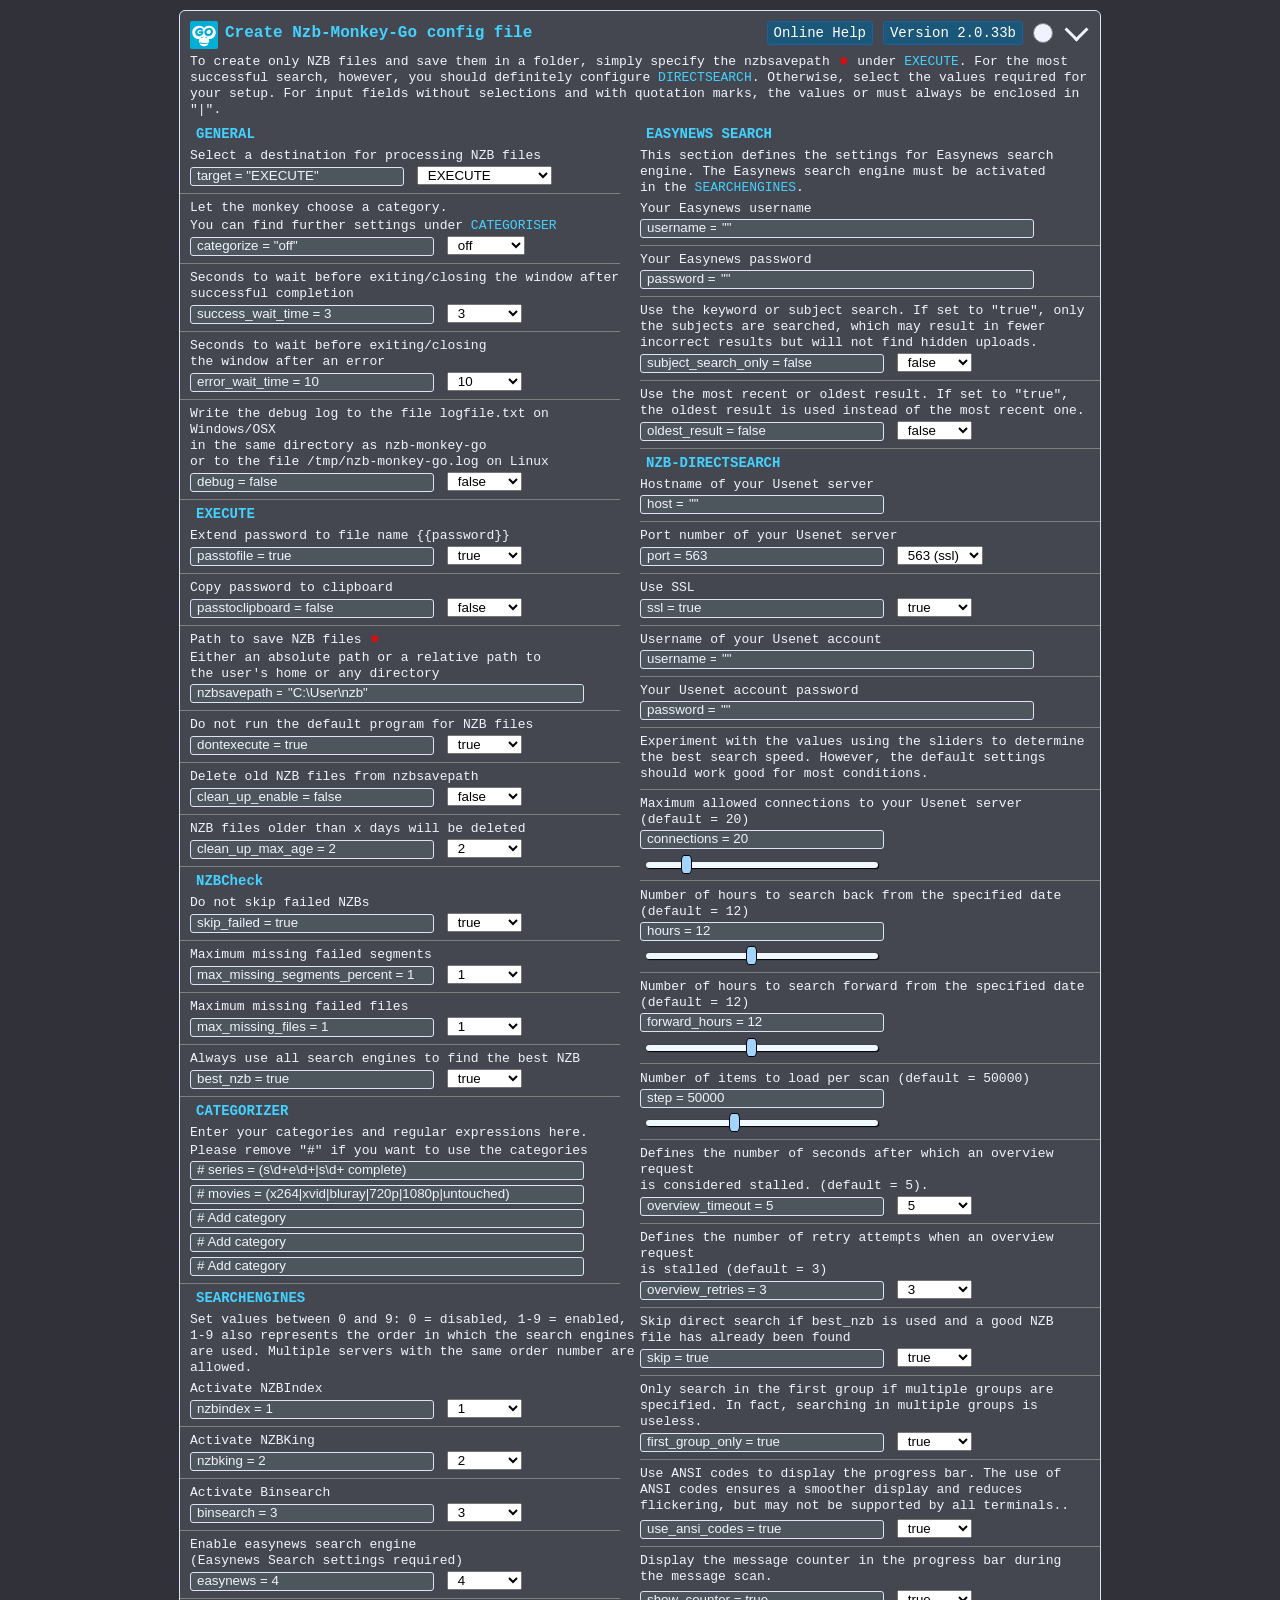
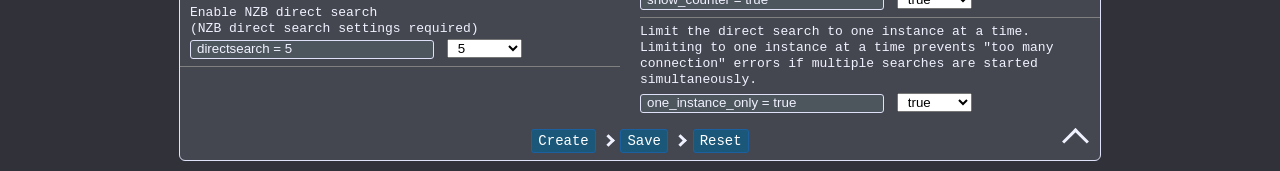
==== commit 23d2712e: "Update index.html" ====
--- a/src/index.html
+++ b/src/index.html
@@ -18,8 +18,8 @@
 <a class="monkey" href="https://github.com/Tensai75/nzb-monkey-go" target="_blank" title="Nzb-monkey-Go"></a>
 <a class="dl tobottom" onclick="scrollToBottom();"></a>
 <a class="dl sun" id="changestyle" onclick="changeStyle()"></a>
-<a class="dl button" href="https://github.com/zwiebus/monkey-go-config-file-generator/releases/" target="_blank" title="Webseite auf neue Version pr&uuml;fen" target="_blank">Version 2.0.33b</a>
-<a href="https://github.com/Tensai75/nzb-monkey-go/wiki/" class="dl button" title="Nzb-monkey-Go Wiki" target="_blank">Online Hilfe (englisch)</a>
+<a class="dl button" href="https://github.com/zwiebus/monkey-go-config-file-generator/releases/" target="_blank" title="check for new version" target="_blank">Version 2.0.33b</a>
+<a href="https://github.com/Tensai75/nzb-monkey-go/wiki/" class="dl button" title="Nzb-monkey-Go Wiki" target="_blank">Online Help</a>
 <h2>Create Nzb-Monkey-Go config file</h2>
 <p>To create only NZB files and save them in a folder, simply specify the nzbsavepath <font color="#FF0000">&#9733;</font> under <span class="cat">EXECUTE</span>. For the most successful search, however, you should definitely configure <a class="cat" href="#directsearch">DIRECTSEARCH</a>. Otherwise, select the values required for your setup. For input fields without selections and with quotation marks, the values or must always be enclosed in "|".</p>
 <form id="pg" name="pg">
@@ -544,4 +544,4 @@
 </div>
 <script src="monkey-go-gui-conf.js"></script>
 </body>
-</html>+</html>
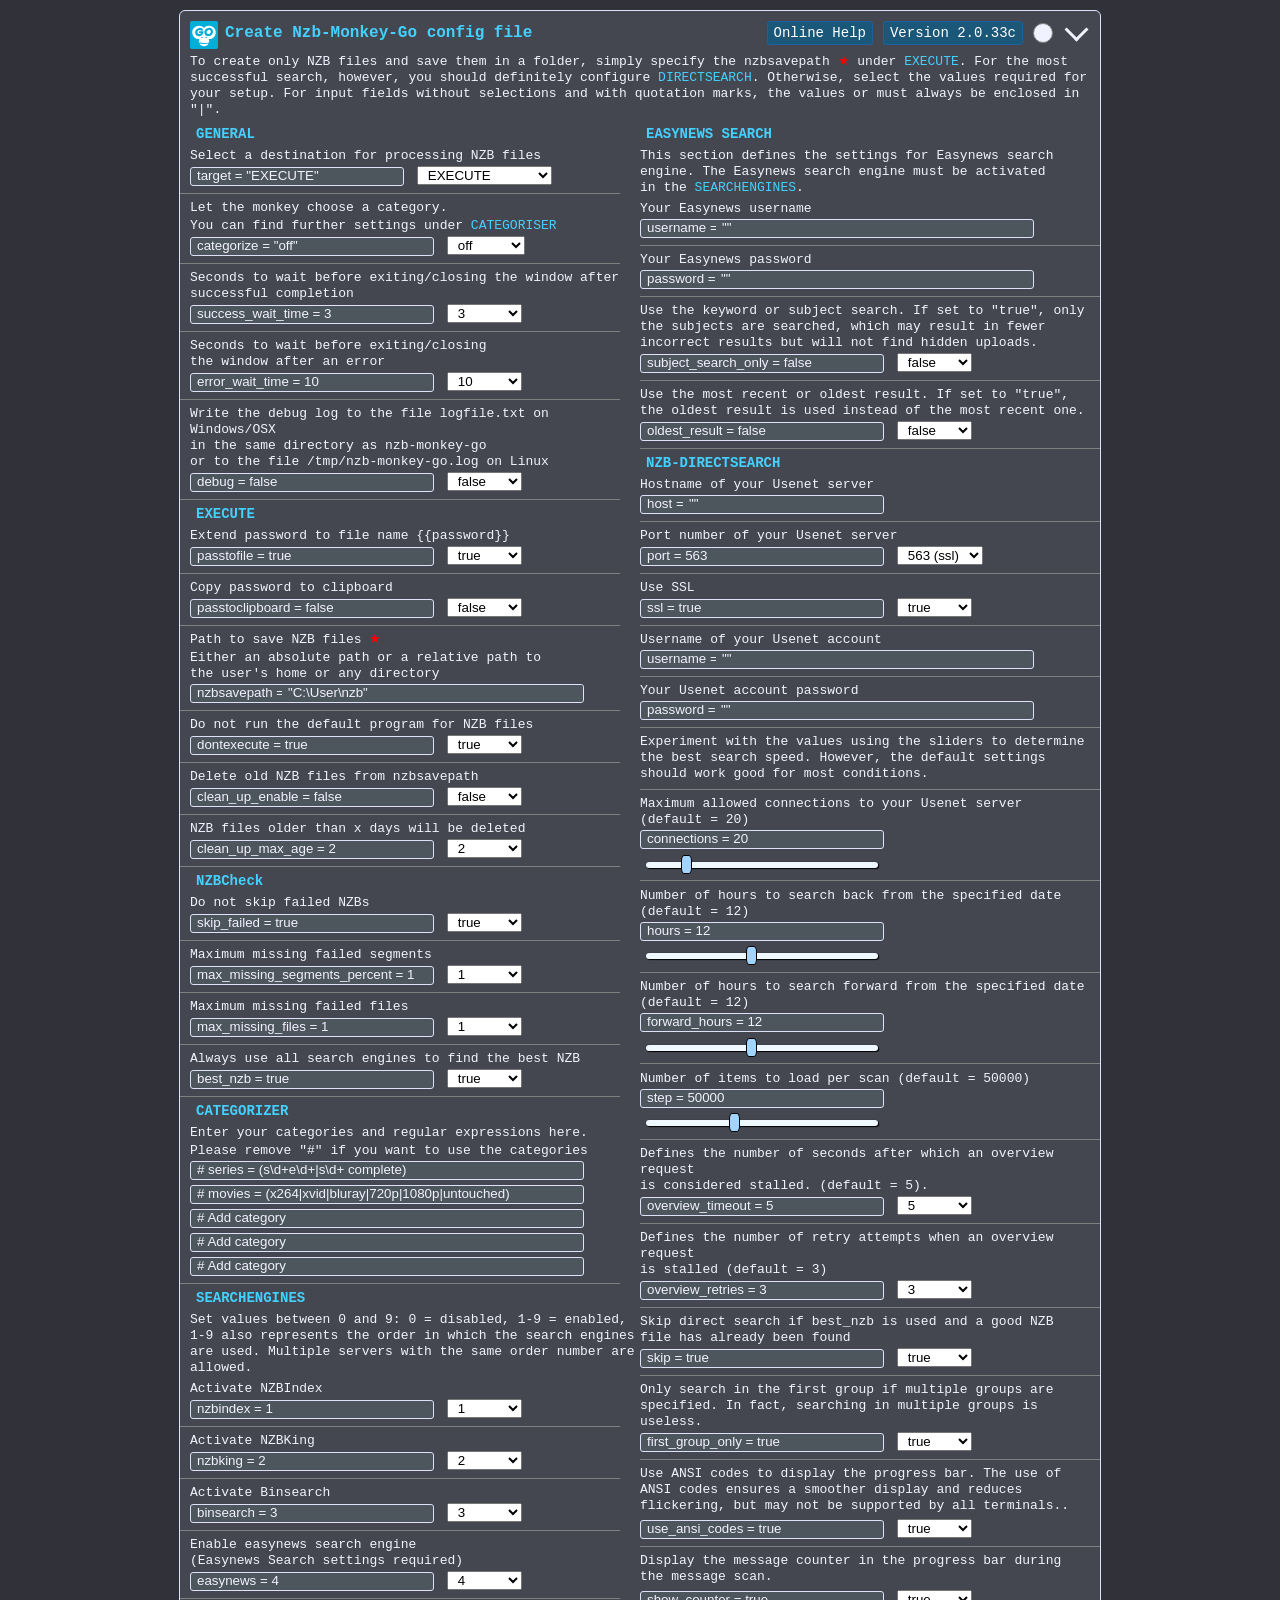
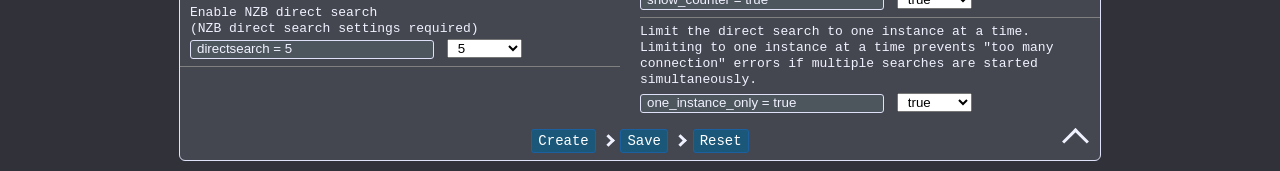
==== commit 74239f70: "Update index.html" ====
--- a/src/index.html
+++ b/src/index.html
@@ -18,7 +18,7 @@
 <a class="monkey" href="https://github.com/Tensai75/nzb-monkey-go" target="_blank" title="Nzb-monkey-Go"></a>
 <a class="dl tobottom" onclick="scrollToBottom();"></a>
 <a class="dl sun" id="changestyle" onclick="changeStyle()"></a>
-<a class="dl button" href="https://github.com/zwiebus/monkey-go-config-file-generator/releases/" target="_blank" title="check for new version" target="_blank">Version 2.0.33b</a>
+<a class="dl button" href="https://github.com/zwiebus/monkey-go-config-file-generator/releases/" target="_blank" title="check for new version" target="_blank">Version 2.0.33c</a>
 <a href="https://github.com/Tensai75/nzb-monkey-go/wiki/" class="dl button" title="Nzb-monkey-Go Wiki" target="_blank">Online Help</a>
 <h2>Create Nzb-Monkey-Go config file</h2>
 <p>To create only NZB files and save them in a folder, simply specify the nzbsavepath <font color="#FF0000">&#9733;</font> under <span class="cat">EXECUTE</span>. For the most successful search, however, you should definitely configure <a class="cat" href="#directsearch">DIRECTSEARCH</a>. Otherwise, select the values required for your setup. For input fields without selections and with quotation marks, the values or must always be enclosed in "|".</p>
@@ -540,7 +540,7 @@
 <span class="button toggleconf" onclick="toggleConf();" title="Window / below inputs">Below</span>
 <span class="button conf" onclick="closeConfig();" title="Doesn't delete config!">Close</span>
 </div>
-<i class="totop" onclick="scrollToTop();"></i>
+<a class="totop" onclick="scrollToTop();"></a>
 </div>
 <script src="monkey-go-gui-conf.js"></script>
 </body>
--- a/src/styles.css
+++ b/src/styles.css
@@ -76,15 +76,16 @@
   font-family: Monospace,Consolas,Menlo,Monaco,DroidSansMono,Arial;
   background: #313239;
 }
-
 .configbelow {
   position: relative;
   font-size: 11px;
+  height: 100%!Important;
+  width: 100%!Important
 }
 .toggleconf {
   position: relative;
   float: right;
-  margin: -35px 125px 0;
+  margin: -35px 105px 0; /* German: -35px 135px 0; */
   z-index: 200
 }
 p {
@@ -139,7 +140,7 @@
 .conf {
   position:relative;
   float: right;
-  margin: -35px 30px 0;
+  margin: -35px 40px 0;
   z-index: 200
 }
 .pgconfig {
@@ -291,12 +292,6 @@
   background: #F1F2FF;
   cursor: pointer;
 }
-/* .sun {
-  background-image: url("data:image/svg+xml,%3Csvg xmlns='http://www.w3.org/2000/svg' xmlns:xlink='http://www.w3.org/1999/xlink' viewBox='0,0,256,256' fill-rule='nonzero'%3E%3Cg fill='%23ffd200' fill-rule='nonzero' stroke='none' stroke-width='1' stroke-linecap='butt' stroke-linejoin='miter' stroke-miterlimit='10' stroke-dasharray='' stroke-dashoffset='0' font-family='none' font-weight='none' font-size='none' text-anchor='none' style='mix-blend-mode: normal'%3E%3Cg transform='scale(8.53333,8.53333)'%3E%3Cpath d='M14.98438,0.98633c-0.55152,0.00862 -0.99193,0.46214 -0.98437,1.01367v3c-0.0051,0.36064 0.18438,0.69608 0.49587,0.87789c0.3115,0.18181 0.69676,0.18181 1.00825,0c0.3115,-0.18181 0.50097,-0.51725 0.49587,-0.87789v-3c0.0037,-0.2703 -0.10218,-0.53059 -0.29351,-0.72155c-0.19133,-0.19097 -0.45182,-0.29634 -0.72212,-0.29212zM5.79688,4.79883c-0.40657,0.0009 -0.77213,0.24784 -0.92475,0.62467c-0.15262,0.37684 -0.06192,0.80856 0.22944,1.09212l2.12109,2.12109c0.25082,0.26123 0.62326,0.36646 0.9737,0.2751c0.35044,-0.09136 0.62411,-0.36503 0.71546,-0.71546c0.09136,-0.35044 -0.01387,-0.72288 -0.2751,-0.9737l-2.12109,-2.12109c-0.18874,-0.19402 -0.44807,-0.30325 -0.71875,-0.30273zM24.17188,4.79883c-0.2598,0.00774 -0.50638,0.11632 -0.6875,0.30273l-2.12109,2.12109c-0.26123,0.25082 -0.36645,0.62326 -0.2751,0.9737c0.09136,0.35043 0.36503,0.6241 0.71546,0.71546c0.35043,0.09136 0.72288,-0.01387 0.9737,-0.2751l2.12109,-2.12109c0.29576,-0.28749 0.38469,-0.72707 0.22393,-1.10691c-0.16075,-0.37985 -0.53821,-0.62204 -0.9505,-0.60988zM15,8c-3.86599,0 -7,3.13401 -7,7c0,3.86599 3.13401,7 7,7c3.86599,0 7,-3.13401 7,-7c0,-3.86599 -3.13401,-7 -7,-7zM2,14c-0.36064,-0.0051 -0.69608,0.18438 -0.87789,0.49587c-0.18181,0.3115 -0.18181,0.69676 0,1.00825c0.18181,0.3115 0.51725,0.50097 0.87789,0.49587h3c0.36064,0.0051 0.69608,-0.18438 0.87789,-0.49587c0.18181,-0.3115 0.18181,-0.69676 0,-1.00825c-0.18181,-0.3115 -0.51725,-0.50097 -0.87789,-0.49587zM25,14c-0.36064,-0.0051 -0.69608,0.18438 -0.87789,0.49587c-0.18181,0.3115 -0.18181,0.69676 0,1.00825c0.18181,0.3115 0.51725,0.50097 0.87789,0.49587h3c0.36064,0.0051 0.69608,-0.18438 0.87789,-0.49587c0.18181,-0.3115 0.18181,-0.69676 0,-1.00825c-0.18181,-0.3115 -0.51725,-0.50097 -0.87789,-0.49587zM7.91016,21.06055c-0.2598,0.00774 -0.50638,0.11632 -0.6875,0.30273l-2.12109,2.12109c-0.26123,0.25082 -0.36646,0.62326 -0.2751,0.9737c0.09136,0.35044 0.36503,0.6241 0.71546,0.71546c0.35044,0.09136 0.72288,-0.01387 0.9737,-0.2751l2.12109,-2.12109c0.29576,-0.28749 0.38469,-0.72707 0.22393,-1.10691c-0.16075,-0.37985 -0.53821,-0.62204 -0.9505,-0.60988zM22.06055,21.06055c-0.40692,0.00011 -0.77321,0.24676 -0.92633,0.62377c-0.15312,0.37701 -0.06255,0.80922 0.22907,1.09303l2.12109,2.12109c0.25082,0.26123 0.62326,0.36645 0.9737,0.27509c0.35043,-0.09136 0.6241,-0.36502 0.71546,-0.71546c0.09136,-0.35043 -0.01386,-0.72288 -0.27509,-0.9737l-2.12109,-2.12109c-0.18827,-0.19353 -0.4468,-0.30272 -0.7168,-0.30273zM14.98438,23.98633c-0.55152,0.00862 -0.99193,0.46214 -0.98437,1.01367v3c-0.0051,0.36064 0.18438,0.69608 0.49587,0.87789c0.3115,0.18181 0.69676,0.18181 1.00825,0c0.3115,-0.18181 0.50097,-0.51725 0.49587,-0.87789v-3c0.0037,-0.2703 -0.10218,-0.53059 -0.29351,-0.72155c-0.19133,-0.19097 -0.45182,-0.29634 -0.72212,-0.29212z'%3E%3C/path%3E%3C/g%3E%3C/g%3E%3C/svg%3E");
-  width: 30px;
-  height: 30px;
-  cursor:pointer;
-} */
 .monkey {
   background-image: url("data:image/svg+xml,%3Csvg xmlns='http://www.w3.org/2000/svg' xml:space='preserve' style='shape-rendering:geometricPrecision;text-rendering:geometricPrecision;image-rendering:optimizeQuality;fill-rule:evenodd;clip-rule:evenodd' viewBox='0 0 509 509'%3E%3Cdefs%3E%3Cstyle%3E.fil2%7Bfill:%2300acd7%7D.fil0%7Bfill:%23fff%7D%3C/style%3E%3C/defs%3E%3Cg id='Ebene_x0020_1'%3E%3Cg id='_355218312'%3E%3Cpath d='M165 419c17 32 51 55 91 55 39 0 73-23 91-55-25 5-58 10-91 10-34 0-67-5-91-10M261 285l56 10-7 19zM252 285l-49 29-7-19zM399 169l-80 18c7 15 21 26 38 26 23 0 42-19 42-42zM113 169v2c0 23 19 42 42 42 17 0 32-11 38-26z' class='fil0'/%3E%3Cpath d='M431 146c2 8 4 16 4 25 0 43-35 78-78 78-39 0-71-30-76-68zM82 146l150 35c-5 38-38 68-77 68-43 0-77-35-77-78 0-9 1-17 4-25' class='fil0'/%3E%3Cpath d='M155 62C81 62 21 122 21 196s60 134 134 134h7c-6 12-9 26-9 41 0 11 4 27 3 25 9 2 20 4 32 6l1-34 11 36s35 5 56 5c38 0 76-7 100-12 2-9 3-17 3-26 0-15-3-29-9-41h7c74 0 134-60 134-134S431 62 357 62c-40 0-76 18-101 47-25-28-61-47-101-47' class='fil0'/%3E%3C/g%3E%3Cg id='_355297448'%3E%3Cpath d='M472 509H37c-21 0-37-16-37-37V37C0 16 16 0 37 0h435c21 0 37 16 37 37v435c0 21-16 37-37 37' style='fill:%2300aed7'/%3E%3Cpath d='M163 86C96 86 41 140 41 207s55 122 122 122h6c-5 11-8 23-8 37 0 10 4 25 3 23 8 2 18 4 29 6l1-31 9 32s32 4 52 4c34 0 69-6 90-11 2-7 3-15 3-23 0-13-3-26-8-37h7c67 0 121-55 121-122S414 86 347 86c-37 0-70 16-92 42-23-26-56-42-92-42m-67 75 137 32c-5 35-34 62-70 62-39 0-70-32-70-71 0-8 1-15 3-23m317 0c3 8 4 15 4 23 0 39-31 71-70 71-36 0-65-27-70-62zm-288 21v2c0 21 17 38 38 38 16 0 29-9 35-23zm260 0-73 17c6 14 19 23 35 23 21 0 38-17 38-38zM251 288l-45 26-6-17zm8 0 51 9-6 17zm-87 121c16 30 47 50 83 50 35 0 66-20 82-50-22 5-52 9-82 9-31 0-61-4-83-9' class='fil0'/%3E%3Cellipse id='Ellipse_x0020_' cx='157' cy='198' class='fil0' rx='87' ry='85'/%3E%3Cellipse id='Ellipse_x0020__0' cx='358' cy='201' class='fil0' rx='87' ry='85'/%3E%3C/g%3E%3Cg id='_355297928'%3E%3Cpath d='M240 166c-12 4-21 6-33 9-3 1-3 1-6-2s-5-5-9-7c-13-7-25-5-36 3-14 8-21 21-21 37 1 16 12 30 27 32 14 2 25-3 34-13 2-3 4-5 6-8h-39c-4 0-5-2-4-6 3-6 8-16 10-22 1-1 2-3 5-3h73c0 6 0 11-1 16-2 15-8 28-16 39-15 19-34 31-57 34-20 3-38-1-54-13-15-11-23-26-25-44-3-22 4-41 17-58 14-19 33-31 56-35 18-3 36-1 52 10 11 7 18 16 23 28 2 2 1 3-2 3M331 275c-18 0-34-5-48-17-12-10-19-23-22-39-3-22 3-42 16-60 15-19 32-29 56-33 20-4 40-2 57 10 16 11 25 25 28 45 3 26-4 48-23 67-13 13-29 22-48 26-5 1-10 1-16 1m48-80c0-3 0-5-1-7-3-19-22-31-40-26-19 4-31 16-35 34-4 16 4 32 18 38 11 5 22 4 32-1 16-8 25-21 26-38' class='fil2'/%3E%3C/g%3E%3C/g%3E%3C/svg%3E");
   position: absolute;
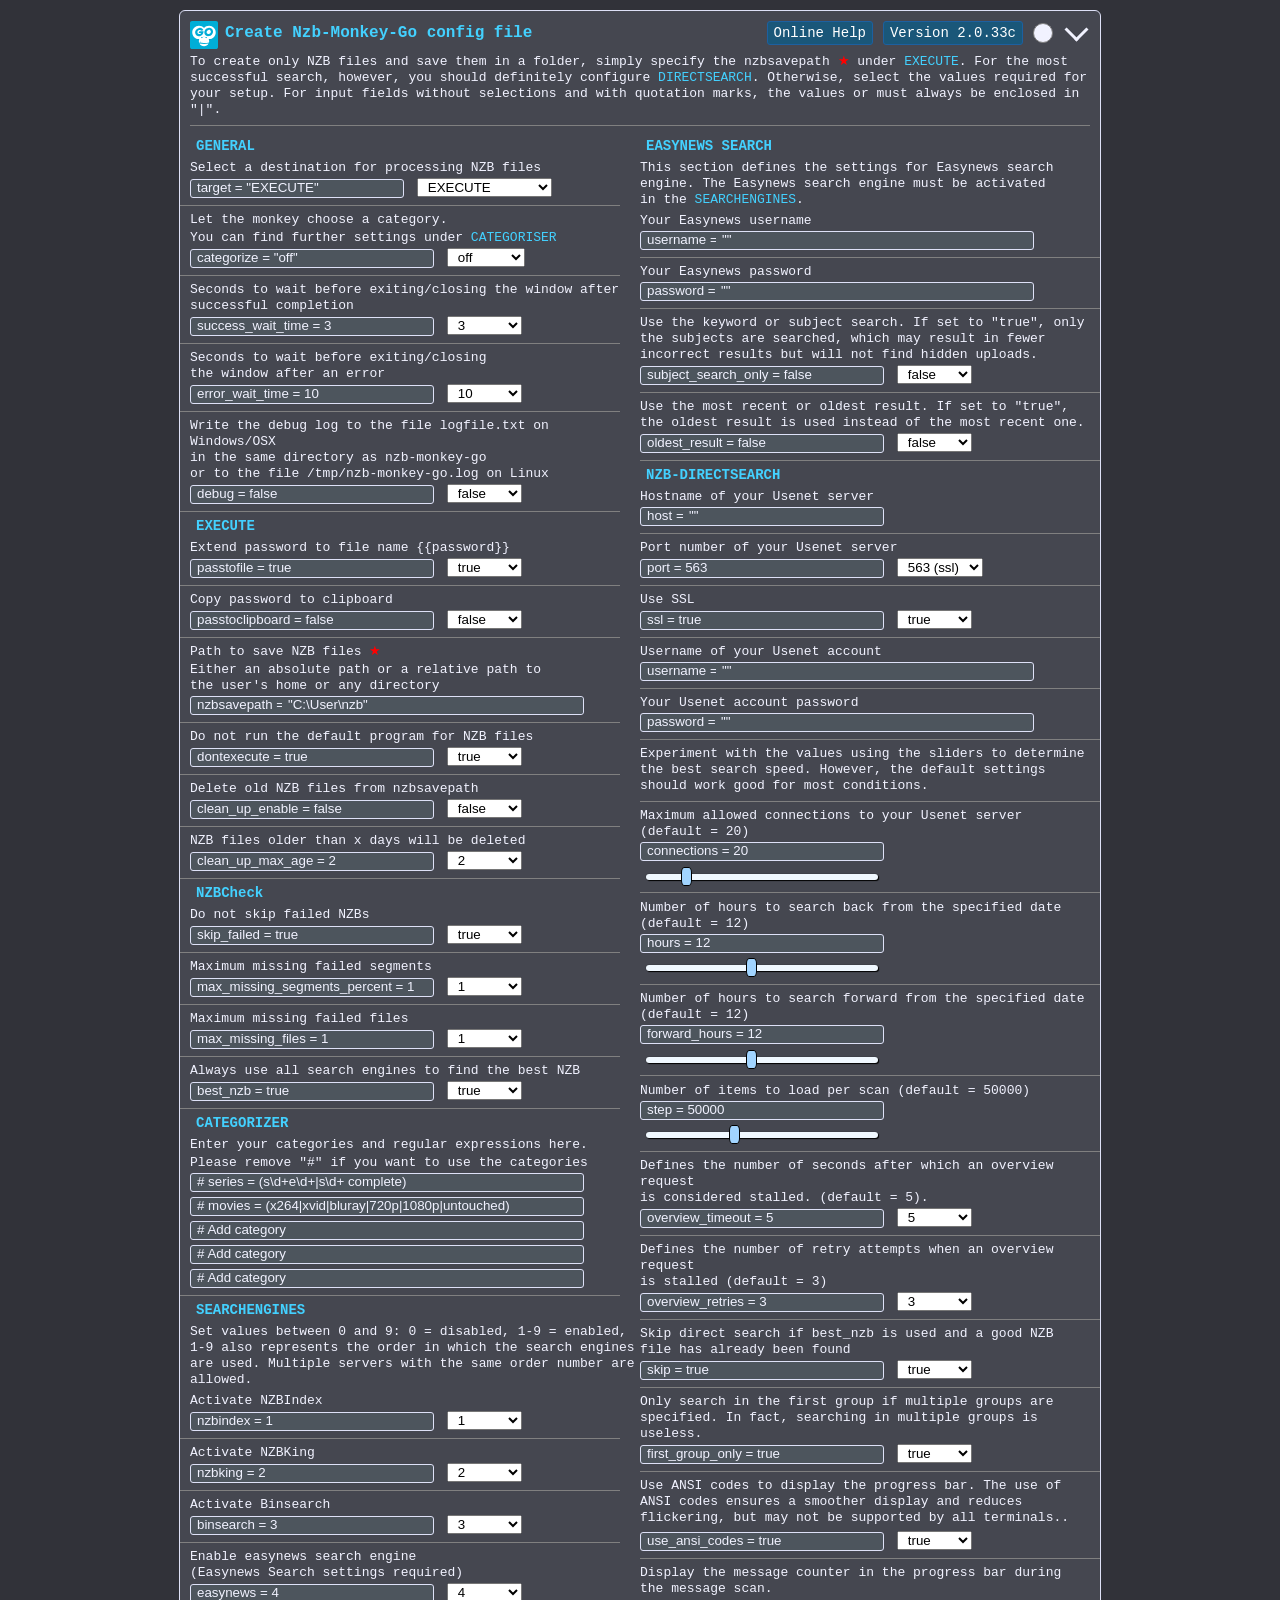
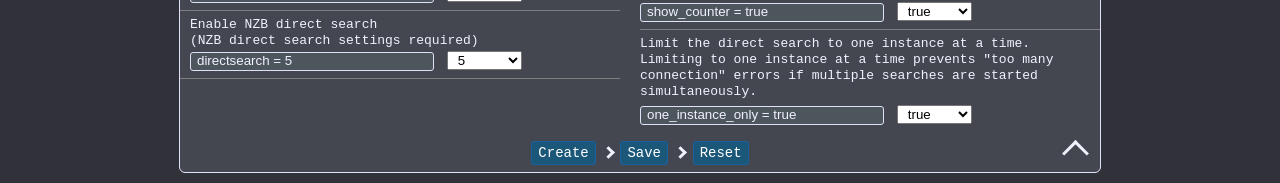
==== commit 3f77045d: "Update index.html" ====
--- a/src/index.html
+++ b/src/index.html
@@ -11,17 +11,18 @@
 <link rel="shortcut icon" href="nzb-monkey-go.ico">
 <link rel="stylesheet" href="styles.css"/>
 <title>Monkey-Go-conf-GUI</title>
-<script src="template3.0.js"></script> 
+<script src="template3.0.js"></script>
 </head>
 <body>
 <div class="container">
 <a class="monkey" href="https://github.com/Tensai75/nzb-monkey-go" target="_blank" title="Nzb-monkey-Go"></a>
 <a class="dl tobottom" onclick="scrollToBottom();"></a>
 <a class="dl sun" id="changestyle" onclick="changeStyle()"></a>
-<a class="dl button" href="https://github.com/zwiebus/monkey-go-config-file-generator/releases/" target="_blank" title="check for new version" target="_blank">Version 2.0.33c</a>
+<a class="dl button" href="https://github.com/zwiebus/monkey-go-config-file-generator/releases/" target="_blank" title="Check for new version" target="_blank">Version 2.0.33c</a>
 <a href="https://github.com/Tensai75/nzb-monkey-go/wiki/" class="dl button" title="Nzb-monkey-Go Wiki" target="_blank">Online Help</a>
 <h2>Create Nzb-Monkey-Go config file</h2>
 <p>To create only NZB files and save them in a folder, simply specify the nzbsavepath <font color="#FF0000">&#9733;</font> under <span class="cat">EXECUTE</span>. For the most successful search, however, you should definitely configure <a class="cat" href="#directsearch">DIRECTSEARCH</a>. Otherwise, select the values required for your setup. For input fields without selections and with quotation marks, the values or must always be enclosed in "|".</p>
+<hr class="hrt" size="1" noshade>
 <form id="pg" name="pg">
 <div class="column">
 <div id="general">
@@ -537,8 +538,8 @@
 </div>
 <div style="display:none;" class="config" id="conf">
 <div style="display:none;" class="pgconfig" id="pgconfig"></div>
-<span class="button toggleconf" onclick="toggleConf();" title="Window / below inputs">Below</span>
-<span class="button conf" onclick="closeConfig();" title="Doesn't delete config!">Close</span>
+<a class="button toggleconf" onclick="toggleConf();" title="Window / below inputs">Below</a>
+<a class="button conf" onclick="closeConfig();" title="Doesn't delete config!">Close</a>
 </div>
 <a class="totop" onclick="scrollToTop();"></a>
 </div>
--- a/src/styles.css
+++ b/src/styles.css
@@ -13,8 +13,9 @@
   .column {
     width: 100%!important;
   }
-  #pgconfig, #conf {
-    width: 95%!Important;
+  .pgconfig, .config {
+    max-width:95%!Important;
+    min-width:95%!Important;
   }
   .hrl {
     margin-right: -10px!important;
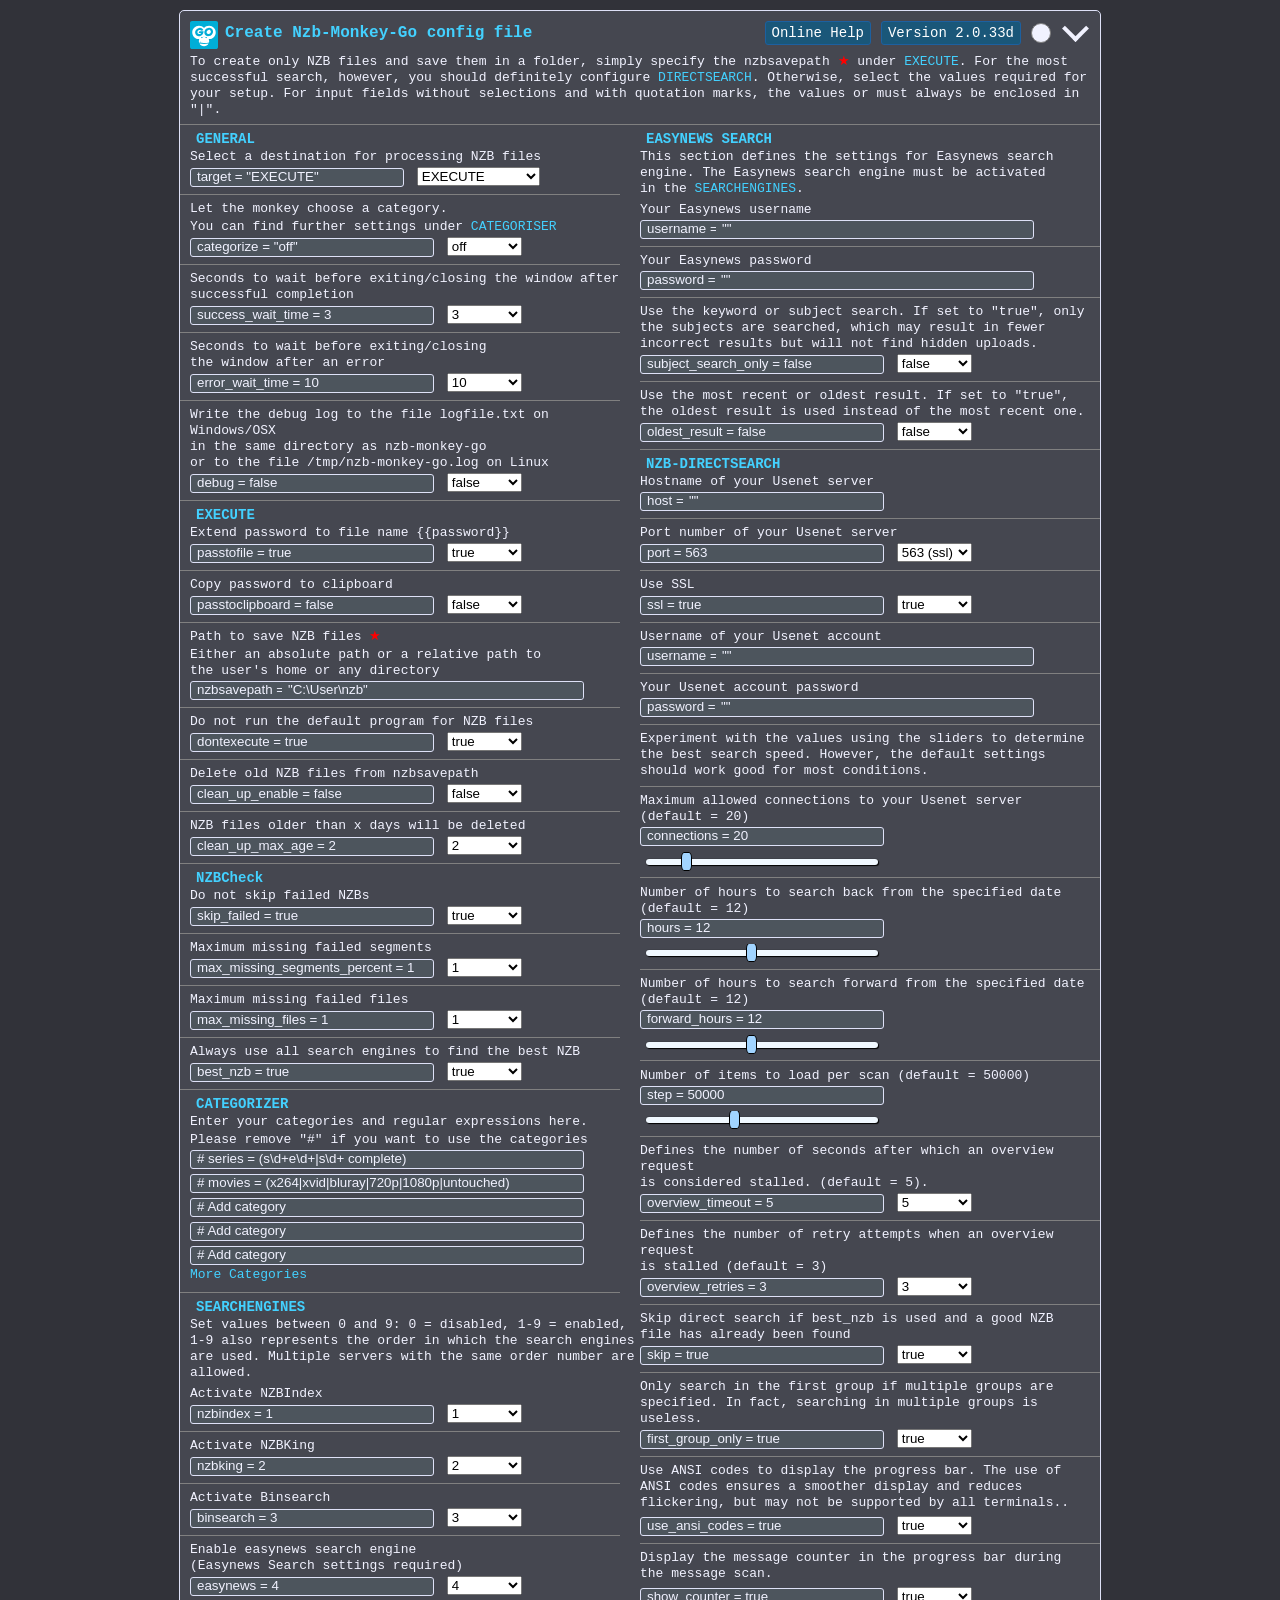
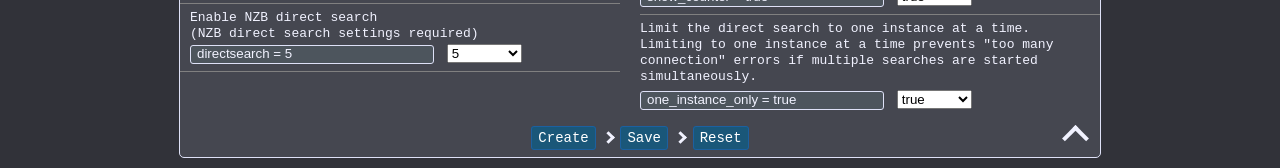
==== commit a29f8142: "Add more categories input fields" ====
--- a/src/index.html
+++ b/src/index.html
@@ -18,7 +18,7 @@
 <a class="monkey" href="https://github.com/Tensai75/nzb-monkey-go" target="_blank" title="Nzb-monkey-Go"></a>
 <a class="dl tobottom" onclick="scrollToBottom();"></a>
 <a class="dl sun" id="changestyle" onclick="changeStyle()"></a>
-<a class="dl button" href="https://github.com/zwiebus/monkey-go-config-file-generator/releases/" target="_blank" title="Check for new version" target="_blank">Version 2.0.33c</a>
+<a class="dl button" href="https://github.com/zwiebus/monkey-go-config-file-generator/releases/" target="_blank" title="Check for new version" target="_blank">Version 2.0.33d</a>
 <a href="https://github.com/Tensai75/nzb-monkey-go/wiki/" class="dl button" title="Nzb-monkey-Go Wiki" target="_blank">Online Help</a>
 <h2>Create Nzb-Monkey-Go config file</h2>
 <p>To create only NZB files and save them in a folder, simply specify the nzbsavepath <font color="#FF0000">&#9733;</font> under <span class="cat">EXECUTE</span>. For the most successful search, however, you should definitely configure <a class="cat" href="#directsearch">DIRECTSEARCH</a>. Otherwise, select the values required for your setup. For input fields without selections and with quotation marks, the values or must always be enclosed in "|".</p>
@@ -297,7 +297,7 @@
      </div>
 </div>
 <hr class="hrl" size="1" noshade="">
-<div id="categories" style="display:block;">
+<div id="categories" class="categories" style="display:block;">
 <h1>CATEGORIZER</h1>
 <p>Enter your categories and regular expressions here.</p>
 <p>Please remove "#" if you want to use the categories</p>
@@ -306,6 +306,16 @@
 <div class="pgStandard"><input type="text" class="large-input" id="pgetc" name="pgetc" value="# Add category"></div>
 <div class="pgStandard"><input type="text" class="large-input" id="pgetc2" name="pgetc2" value="# Add category"></div>
 <div class="pgStandard"><input type="text" class="large-input" id="pgetc3" name="pgetc3" value="# Add category"></div>
+<a class="cat" style="line-height:20px;cursor:pointer;" onclick="morecat();">More Categories</a>
+<div class="morecat" style="display:none">
+<div class="pgStandard"><input type="text" class="large-input" id="pgetc4" name="pgetc4" value="# Add category"/></div>
+<div class="pgStandard"><input type="text" class="large-input" id="pgetc5" name="pgetc5" value="# Add category"/></div>
+<div class="pgStandard"><input type="text" class="large-input" id="pgetc6" name="pgetc6" value="# Add category"/></div>
+<div class="pgStandard"><input type="text" class="large-input" id="pgetc7" name="pgetc7" value="# Add category"/></div>
+<div class="pgStandard"><input type="text" class="large-input" id="pgetc8" name="pgetc8" value="# Add category"/></div>
+<div class="pgStandard"><input type="text" class="large-input" id="pgetc9" name="pgetc9" value="# Add category"/></div>
+<div class="pgStandard"><input type="text" class="large-input" id="pgetc10" name="pgetc10" value="# Add category"/></div>
+</div>
 </div>
 <hr class="hrl" size="1" noshade="">
 <div id="searchengines" style="display:block;">
--- a/src/styles.css
+++ b/src/styles.css
@@ -3,97 +3,101 @@
 
 @media only screen and (max-width: 900px) {
   body {
-    background: #454750!important;
+    background: #454750 !important;
   }
   .container {
-    border: none!important;
-    margin: 0 5px!important;
-    padding: 0!important;
+    border: none !important;
+    margin: 0 5px !important;
+    padding: 0 !important;
   }
   .column {
-    width: 100%!important;
-  }
-  .pgconfig, .config {
-    max-width:95%!Important;
-    min-width:95%!Important;
+    width: 100% !important;
+  }
+  .pgconfig,
+  .config {
+    max-width: 95% !important;
+    min-width: 95% !important;
   }
   .hrl {
-    margin-right: -10px!important;
+    margin-right: -10px !important;
   }
   .hrr {
-    margin-left: -10px!important;
+    margin-left: -10px !important;
   }
   h2 {
-    margin-top: 30px!Important;
-    margin-left: 0!Important;
+    margin-top: 30px !important;
+    margin-left: 0 !important;
     display: flex;
     justify-content: center;
   }
 }
 @media only screen and (max-width: 420px) {
   .large-input {
-    width: 310px!important;
+    width: 310px !important;
   }
   .dl {
-    margin-right: 5px!important;
-  }
-
-  .totop, .tobottom {
-    display:none!Important;
+    margin-right: 5px !important;
+  }
+  .totop,
+  .tobottom {
+    display: none !important;
   }
 }
 .light-mode {
-  color: #000!important;
-  background: #F5F5F5!important;
-  border-color: #000!important;
+  color: #000 !important;
+  background: #f5f5f5 !important;
+  border-color: #000 !important;
 }
 .light-mode input {
-  background: #fff!important;
+  color: #1f1f1f !important;
+  background: #fff !important;
 }
 .light-mode input:focus {
-  border-color: red!Important;
+  border-color: red !important;
 }
 .light-mode .slider {
-  background:transparent!Important;
+  background: transparent !important;
 }
 .light-mode .button {
-  color: #00009F!important;
-  background: #D0F1F3!important;
+  color: #00009f !important;
+  background: #d0f1f3 !important;
 }
 .light-mode .button:hover {
-  background: #A5DAED!important;
+  background: #a5daed !important;
 }
 .light-mode .button:active {
-  background: #F2FBFA!important;
+  background: #f2fbfa !important;
 }
 .light-mode #pgconfig {
-  background: #F5F5F6!Important;
-}
-.light-mode h1, .light-mode h2, .light-mode .cat {
-  color: #00009F!important;
+  background: #f5f5f6 !important;
+}
+.light-mode h1,
+.light-mode h2,
+.light-mode .cat {
+  color: #00009f !important;
 }
 body {
-  color: #F1F2FF;
-  font-family: Monospace,Consolas,Menlo,Monaco,DroidSansMono,Arial;
+  color: #f1f2ff;
+  font-family: monospace, Consolas, Menlo, Monaco, DroidSansMono, Arial;
   background: #313239;
 }
 .configbelow {
   position: relative;
   font-size: 11px;
-  height: 100%!Important;
-  width: 100%!Important
+  height: 100% !important;
+  width: 100% !important;
 }
 .toggleconf {
   position: relative;
   float: right;
-  margin: -35px 105px 0; /* German: -35px 135px 0; */
-  z-index: 200
+  margin: -35px 135px 0;
+  z-index: 200;
 }
 p {
   margin: 2px 0;
 }
 a {
-  text-decoration:none;
+  text-decoration: none;
 }
 .container {
   position: relative;
@@ -107,16 +111,17 @@
   max-width: 900px;
   margin: 10px auto;
   padding: 10px;
-  border: 1px solid #DEE1F7;
-  border-radius: 6px;
+  border: 1px solid #dee1f7;
+  border-radius: 5px;
 }
 .column {
   float: left;
   width: 50%;
+  position: relative;
 }
 h1 {
   font-size: 14px;
-  margin: 6px;
+  margin: 0 6px;
   color: #43d1ff;
 }
 h2 {
@@ -127,22 +132,21 @@
 }
 .select {
   margin-left: 5px;
-  padding: 0 6px;
   min-width: 75px;
 }
 .config {
-  position:fixed;
+  position: fixed;
   top: 20px;
   left: 50%;
+  transform: translateX(-50%);
   height: 90%;
-  transform:translateX(-50%);
   z-index: 100;
 }
 .conf {
-  position:relative;
+  position: relative;
   float: right;
   margin: -35px 40px 0;
-  z-index: 200
+  z-index: 200;
 }
 .pgconfig {
   position: relative;
@@ -153,23 +157,24 @@
   background: #454755;
   font-size: 11px;
   padding: 10px;
-  border: 1px solid #DEE1F7;
+  border: 1px solid #dee1f7;
   border-radius: 5px;
   resize: both;
   overflow: auto;
   z-index: 50;
 }
 input {
-  color: #F1F2FF;
+  color: #f1f2ff;
   background: #4d555d;
   padding: 0 6px 2px;
-  border: 1px solid #DEE1F7;
+  border: 1px solid #dee1f7;
   border-radius: 3px;
   width: 230px;
+  overflow-x: hidden;
 }
 input:focus {
   outline: none;
-  border-color:#43d1ff;
+  border-color: #43d1ff;
 }
 #comb {
   border: none;
@@ -184,23 +189,24 @@
   width: 188px;
 }
 #pgEXECUTE {
-   width:200px;
+  width: 200px;
 }
 .button {
-  background: #1A5779;
+  background: #1a5779;
   color: #fff;
   font-size: 14px;
-  border: 1px solid #1C60A0;
+  border: 1px solid #1c60a0;
   border-radius: 3px;
   padding: 3px 6px;
   cursor: pointer;
+  text-decoration: none;
 }
 .button:hover {
   background: #2d4f78;
   border-color: #325378;
 }
 .button:active {
-  background: #7C37AD;
+  background: #7c37ad;
   border-color: #535a62;
 }
 .buttons {
@@ -208,20 +214,19 @@
   margin-top: 20px;
   z-index: 60;
 }
-.changebg {
-  float: right;
-  margin-right: 0;
-}
-#pgseries, #pgmovies, #pgetc, #pgetc2 {
+#pgseries,
+#pgmovies,
+#pgetc,
+#pgetc2 {
   margin-bottom: 5px;
 }
 .cat {
   color: #43d1ff;
 }
 .dl {
-  float:right;
+  position: relative;
+  float: right;
   margin-right: 10px;
-  top:0;
 }
 .hrl {
   margin-left: -10px;
@@ -230,14 +235,17 @@
 .hrr {
   margin-right: -10px;
 }
+.hrt {
+  margin: 6px -10px 6px -10px;
+}
 .slider {
   -webkit-appearance: none;
   position: relative;
   top: 6px;
+  margin: 0 0 10px 0;
   width: 232px;
   height: 19px;
-  margin: 0 0 10px 0;
-  border :none;
+  border: none;
   background: transparent;
   display: block;
 }
@@ -246,7 +254,7 @@
   height: 6px;
   border: none;
   border-radius: 3px;
-  background: #F0F8FF;
+  background: #f0f8ff;
   box-shadow: 1px 1px 1px #000, 0px 0px 1px #0d0d0d;
 }
 .slider::-moz-range-track {
@@ -254,7 +262,7 @@
   height: 6px;
   border: none;
   border-radius: 3px;
-  background: #F0F8FF;
+  background: #f0f8ff;
   box-shadow: 1px 1px 1px #000, 0px 0px 1px #0d0d0d;
 }
 .slider::-webkit-slider-thumb {
@@ -280,29 +288,29 @@
   height: 20px;
   width: 20px;
   border-radius: 50%;
-  box-shadow: 6px 0 0 0 #7F7F7F inset;
-  background: #F1F2FF;
+  box-shadow: 6px 0 0 0 #7f7f7f inset;
+  background: #f1f2ff;
   cursor: pointer;
 }
 .sun {
   margin-top: 2px;
   height: 18px;
   width: 18px;
-  border: 1px solid #7F7F7F;
+  border: 1px solid #7f7f7f;
   border-radius: 50%;
-  background: #F1F2FF;
+  background: #f1f2ff;
   cursor: pointer;
 }
 .monkey {
   background-image: url("data:image/svg+xml,%3Csvg xmlns='http://www.w3.org/2000/svg' xml:space='preserve' style='shape-rendering:geometricPrecision;text-rendering:geometricPrecision;image-rendering:optimizeQuality;fill-rule:evenodd;clip-rule:evenodd' viewBox='0 0 509 509'%3E%3Cdefs%3E%3Cstyle%3E.fil2%7Bfill:%2300acd7%7D.fil0%7Bfill:%23fff%7D%3C/style%3E%3C/defs%3E%3Cg id='Ebene_x0020_1'%3E%3Cg id='_355218312'%3E%3Cpath d='M165 419c17 32 51 55 91 55 39 0 73-23 91-55-25 5-58 10-91 10-34 0-67-5-91-10M261 285l56 10-7 19zM252 285l-49 29-7-19zM399 169l-80 18c7 15 21 26 38 26 23 0 42-19 42-42zM113 169v2c0 23 19 42 42 42 17 0 32-11 38-26z' class='fil0'/%3E%3Cpath d='M431 146c2 8 4 16 4 25 0 43-35 78-78 78-39 0-71-30-76-68zM82 146l150 35c-5 38-38 68-77 68-43 0-77-35-77-78 0-9 1-17 4-25' class='fil0'/%3E%3Cpath d='M155 62C81 62 21 122 21 196s60 134 134 134h7c-6 12-9 26-9 41 0 11 4 27 3 25 9 2 20 4 32 6l1-34 11 36s35 5 56 5c38 0 76-7 100-12 2-9 3-17 3-26 0-15-3-29-9-41h7c74 0 134-60 134-134S431 62 357 62c-40 0-76 18-101 47-25-28-61-47-101-47' class='fil0'/%3E%3C/g%3E%3Cg id='_355297448'%3E%3Cpath d='M472 509H37c-21 0-37-16-37-37V37C0 16 16 0 37 0h435c21 0 37 16 37 37v435c0 21-16 37-37 37' style='fill:%2300aed7'/%3E%3Cpath d='M163 86C96 86 41 140 41 207s55 122 122 122h6c-5 11-8 23-8 37 0 10 4 25 3 23 8 2 18 4 29 6l1-31 9 32s32 4 52 4c34 0 69-6 90-11 2-7 3-15 3-23 0-13-3-26-8-37h7c67 0 121-55 121-122S414 86 347 86c-37 0-70 16-92 42-23-26-56-42-92-42m-67 75 137 32c-5 35-34 62-70 62-39 0-70-32-70-71 0-8 1-15 3-23m317 0c3 8 4 15 4 23 0 39-31 71-70 71-36 0-65-27-70-62zm-288 21v2c0 21 17 38 38 38 16 0 29-9 35-23zm260 0-73 17c6 14 19 23 35 23 21 0 38-17 38-38zM251 288l-45 26-6-17zm8 0 51 9-6 17zm-87 121c16 30 47 50 83 50 35 0 66-20 82-50-22 5-52 9-82 9-31 0-61-4-83-9' class='fil0'/%3E%3Cellipse id='Ellipse_x0020_' cx='157' cy='198' class='fil0' rx='87' ry='85'/%3E%3Cellipse id='Ellipse_x0020__0' cx='358' cy='201' class='fil0' rx='87' ry='85'/%3E%3C/g%3E%3Cg id='_355297928'%3E%3Cpath d='M240 166c-12 4-21 6-33 9-3 1-3 1-6-2s-5-5-9-7c-13-7-25-5-36 3-14 8-21 21-21 37 1 16 12 30 27 32 14 2 25-3 34-13 2-3 4-5 6-8h-39c-4 0-5-2-4-6 3-6 8-16 10-22 1-1 2-3 5-3h73c0 6 0 11-1 16-2 15-8 28-16 39-15 19-34 31-57 34-20 3-38-1-54-13-15-11-23-26-25-44-3-22 4-41 17-58 14-19 33-31 56-35 18-3 36-1 52 10 11 7 18 16 23 28 2 2 1 3-2 3M331 275c-18 0-34-5-48-17-12-10-19-23-22-39-3-22 3-42 16-60 15-19 32-29 56-33 20-4 40-2 57 10 16 11 25 25 28 45 3 26-4 48-23 67-13 13-29 22-48 26-5 1-10 1-16 1m48-80c0-3 0-5-1-7-3-19-22-31-40-26-19 4-31 16-35 34-4 16 4 32 18 38 11 5 22 4 32-1 16-8 25-21 26-38' class='fil2'/%3E%3C/g%3E%3C/g%3E%3C/svg%3E");
-  position: absolute;
   background-repeat: no-repeat;
   width: 28px;
   height: 28px;
   display: inline-block;
+  position: absolute;
 }
 .arrow {
-  border: solid #F1F2FF;
+  border: solid #f1f2ff;
   border-width: 0 3px 3px 0;
   display: inline-block;
   padding: 3px;
@@ -313,26 +321,26 @@
   position: relative;
   float: right;
   margin: -18px 5px -5px 0;
-  border: solid #F1F2FF;
-  border-width: 0 3px 3px 0;
+  border: solid #f1f2ff;
+  border-width: 0 4px 4px 0;
   display: inline-block;
   padding: 3px;
   transform: rotate(-135deg);
   -webkit-transform: rotate(-135deg);
-  height: 10px;
-  width: 10px;
+  height: 9px;
+  width: 9px;
   cursor: pointer;
   z-index: 80;
 }
 .tobottom {
-  margin: 0 5px 0 5px;
-  border: solid #F1F2FF;
-  border-width: 0 3px 3px 0;
+  margin: -2px 5px 0 5px;
+  border: solid #f1f2ff;
+  border-width: 0 4px 4px 0;
   display: inline-block;
   padding: 3px;
   transform: rotate(45deg);
   -webkit-transform: rotate(45deg);
-  height: 8px;
-  width: 8px;
-  cursor: pointer;
-}
+  height: 9px;
+  width: 9px;
+  cursor: pointer;
+}
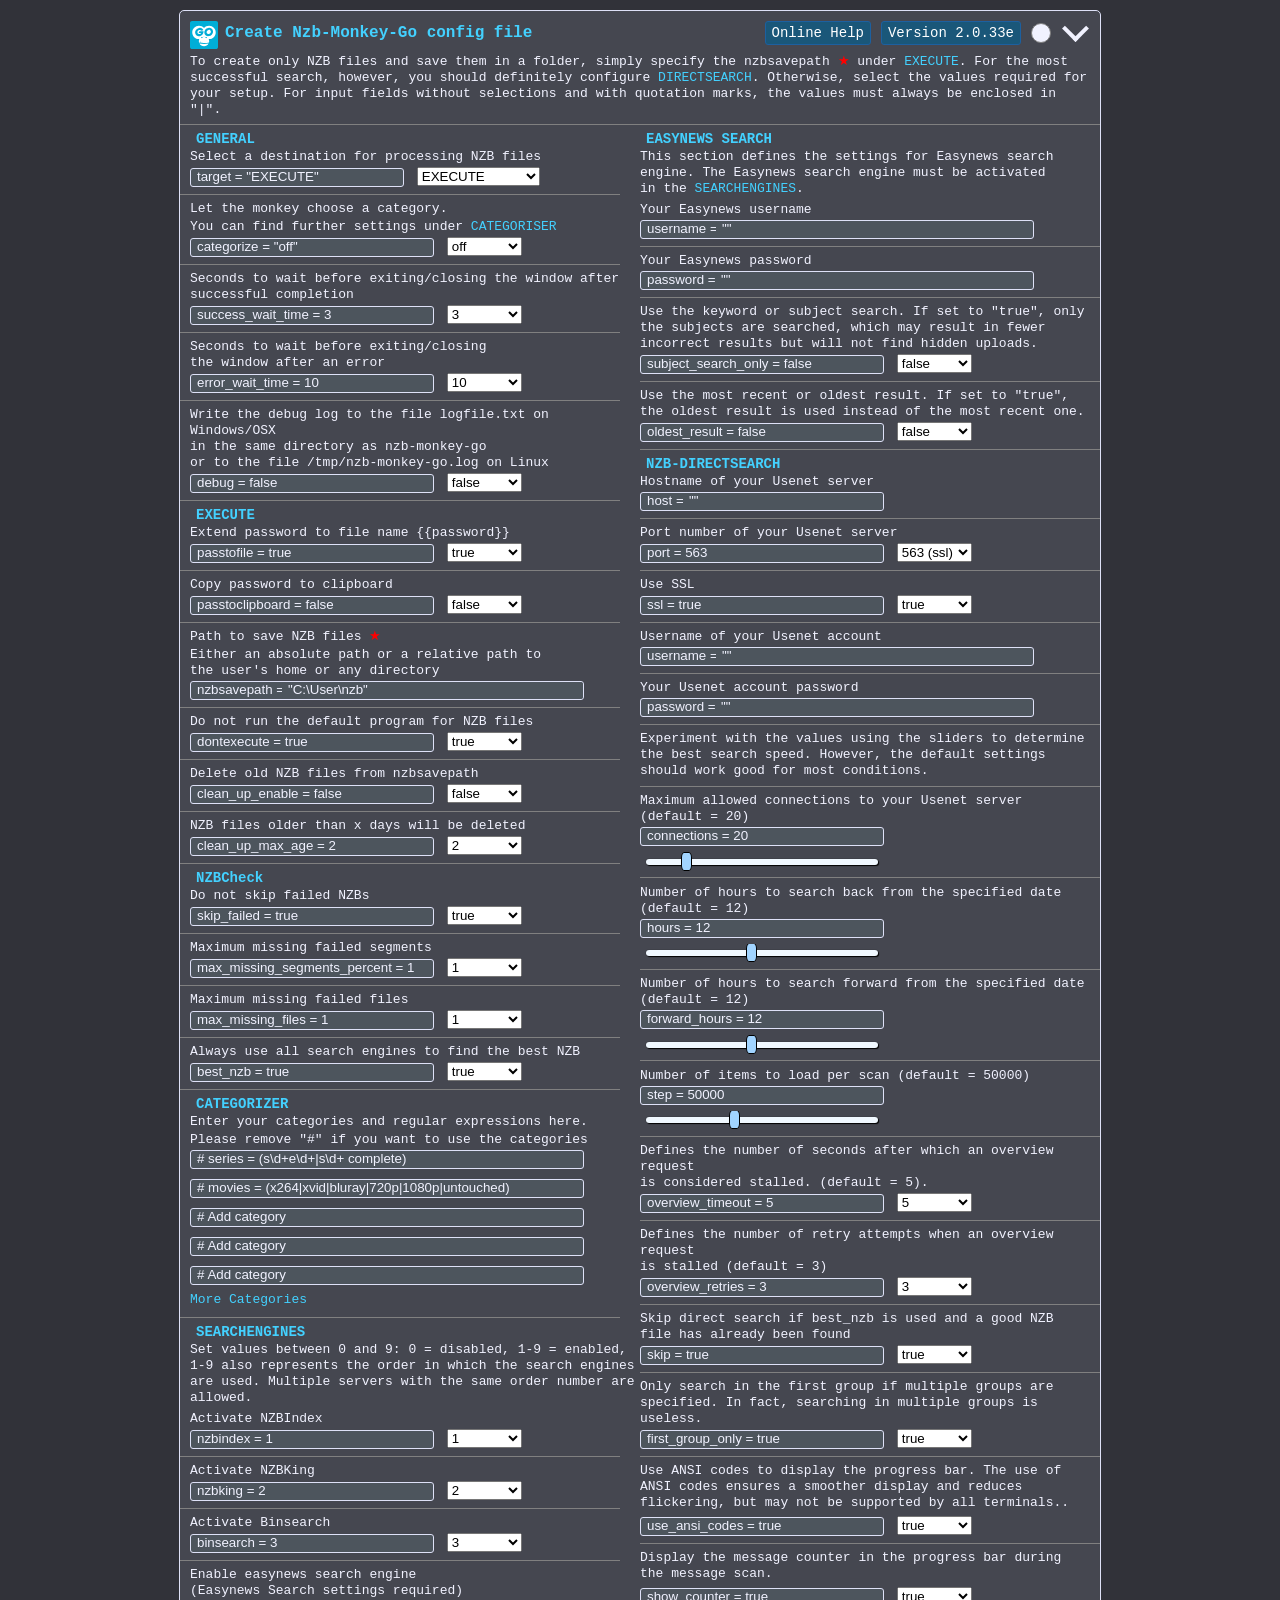
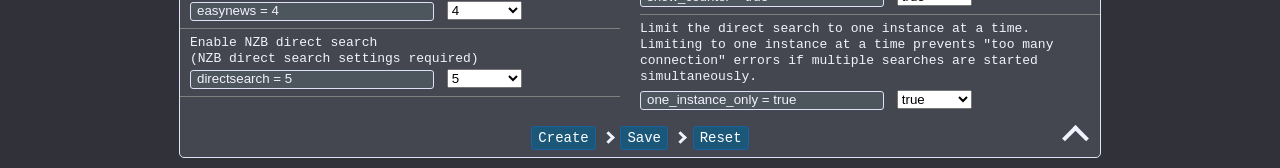
==== commit 0b8e63e2: "Code revised and cleaned up" ====
--- a/src/index.html
+++ b/src/index.html
@@ -18,10 +18,10 @@
 <a class="monkey" href="https://github.com/Tensai75/nzb-monkey-go" target="_blank" title="Nzb-monkey-Go"></a>
 <a class="dl tobottom" onclick="scrollToBottom();"></a>
 <a class="dl sun" id="changestyle" onclick="changeStyle()"></a>
-<a class="dl button" href="https://github.com/zwiebus/monkey-go-config-file-generator/releases/" target="_blank" title="Check for new version" target="_blank">Version 2.0.33d</a>
+<a class="dl button" href="https://github.com/zwiebus/monkey-go-config-file-generator/releases/" target="_blank" title="Check for new version" target="_blank">Version 2.0.33e</a>
 <a href="https://github.com/Tensai75/nzb-monkey-go/wiki/" class="dl button" title="Nzb-monkey-Go Wiki" target="_blank">Online Help</a>
 <h2>Create Nzb-Monkey-Go config file</h2>
-<p>To create only NZB files and save them in a folder, simply specify the nzbsavepath <font color="#FF0000">&#9733;</font> under <span class="cat">EXECUTE</span>. For the most successful search, however, you should definitely configure <a class="cat" href="#directsearch">DIRECTSEARCH</a>. Otherwise, select the values required for your setup. For input fields without selections and with quotation marks, the values or must always be enclosed in "|".</p>
+<p>To create only NZB files and save them in a folder, simply specify the nzbsavepath <font color="#FF0000">&#9733;</font> under <span class="cat">EXECUTE</span>. For the most successful search, however, you should definitely configure <a class="cat" href="#directsearch">DIRECTSEARCH</a>. Otherwise, select the values required for your setup. For input fields without selections and with quotation marks, the values must always be enclosed in "|".</p>
 <hr class="hrt" size="1" noshade>
 <form id="pg" name="pg">
 <div class="column">
@@ -307,7 +307,7 @@
 <div class="pgStandard"><input type="text" class="large-input" id="pgetc2" name="pgetc2" value="# Add category"></div>
 <div class="pgStandard"><input type="text" class="large-input" id="pgetc3" name="pgetc3" value="# Add category"></div>
 <a class="cat" style="line-height:20px;cursor:pointer;" onclick="morecat();">More Categories</a>
-<div class="morecat" style="display:none">
+<div class="morecat categories" style="display:none">
 <div class="pgStandard"><input type="text" class="large-input" id="pgetc4" name="pgetc4" value="# Add category"/></div>
 <div class="pgStandard"><input type="text" class="large-input" id="pgetc5" name="pgetc5" value="# Add category"/></div>
 <div class="pgStandard"><input type="text" class="large-input" id="pgetc6" name="pgetc6" value="# Add category"/></div>
--- a/src/styles.css
+++ b/src/styles.css
@@ -344,3 +344,6 @@
   width: 9px;
   cursor: pointer;
 }
+.categories > div {
+  margin-bottom:5px;
+}
